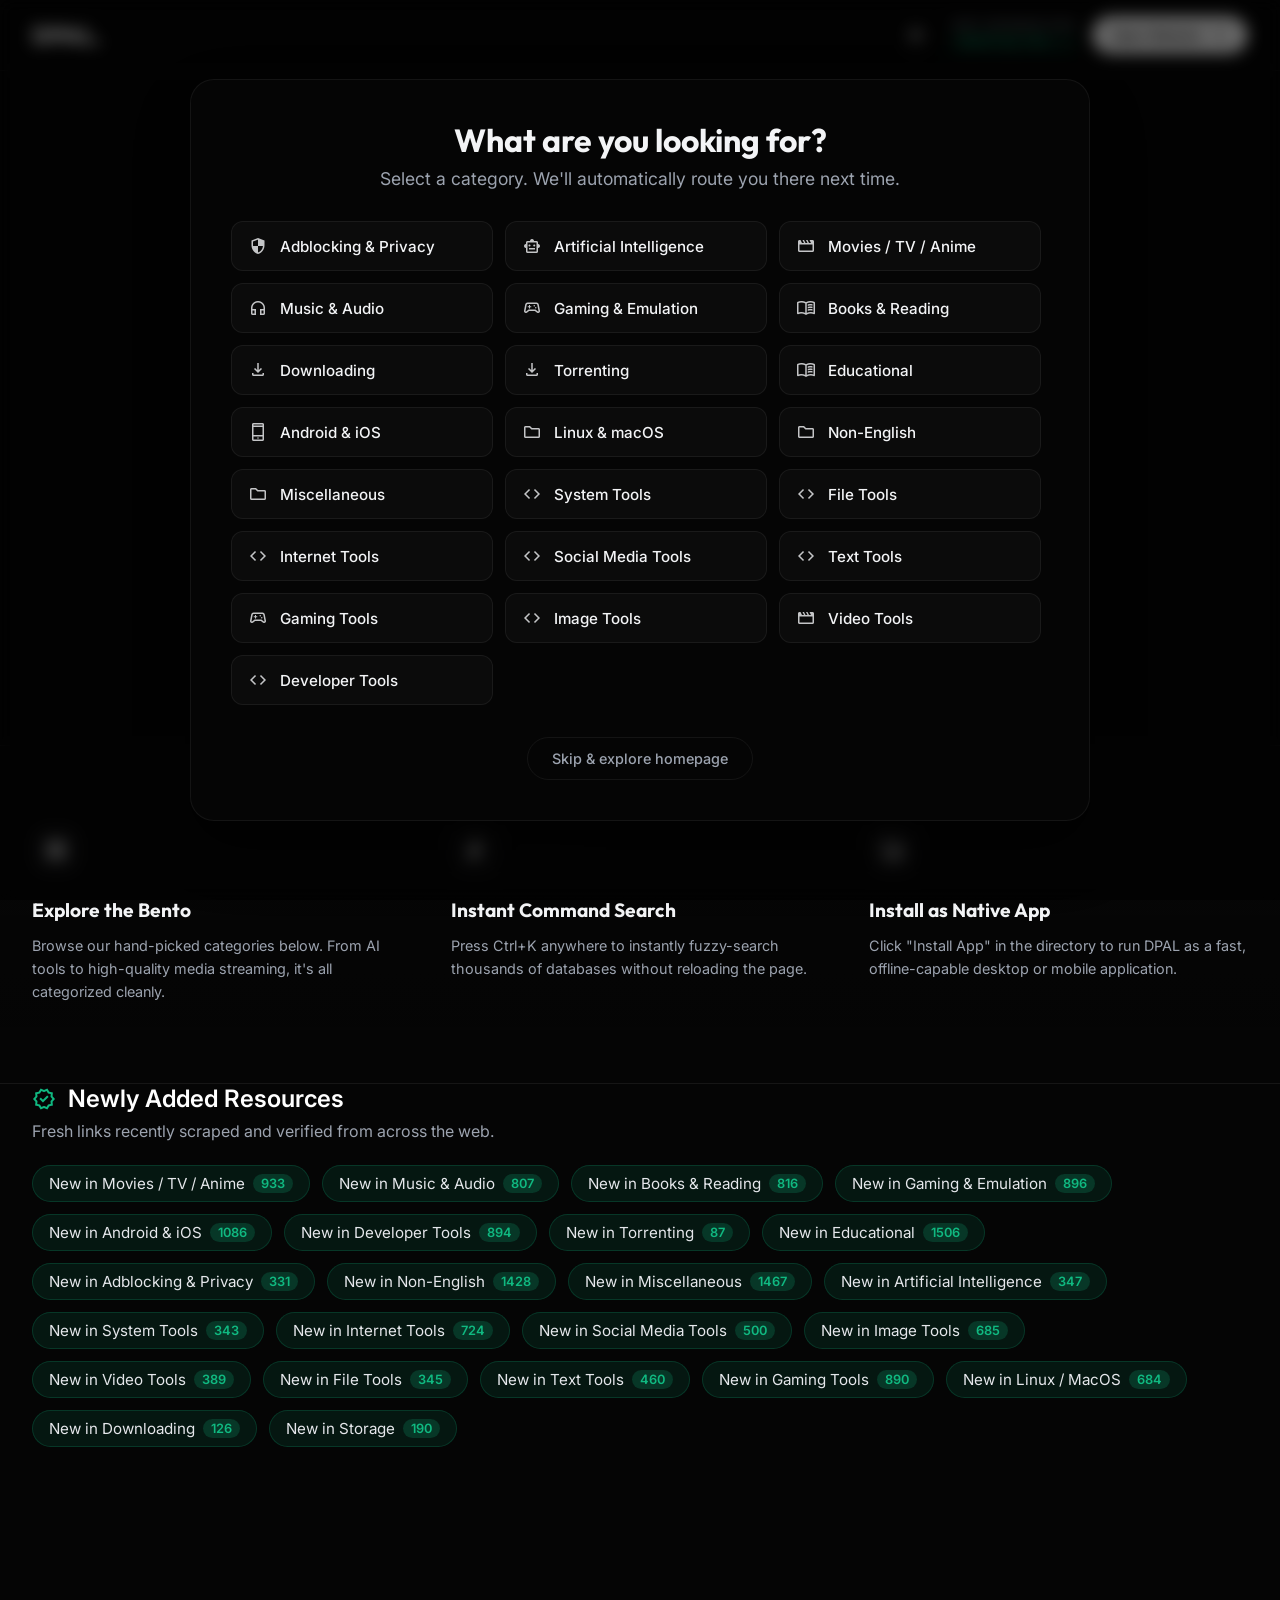
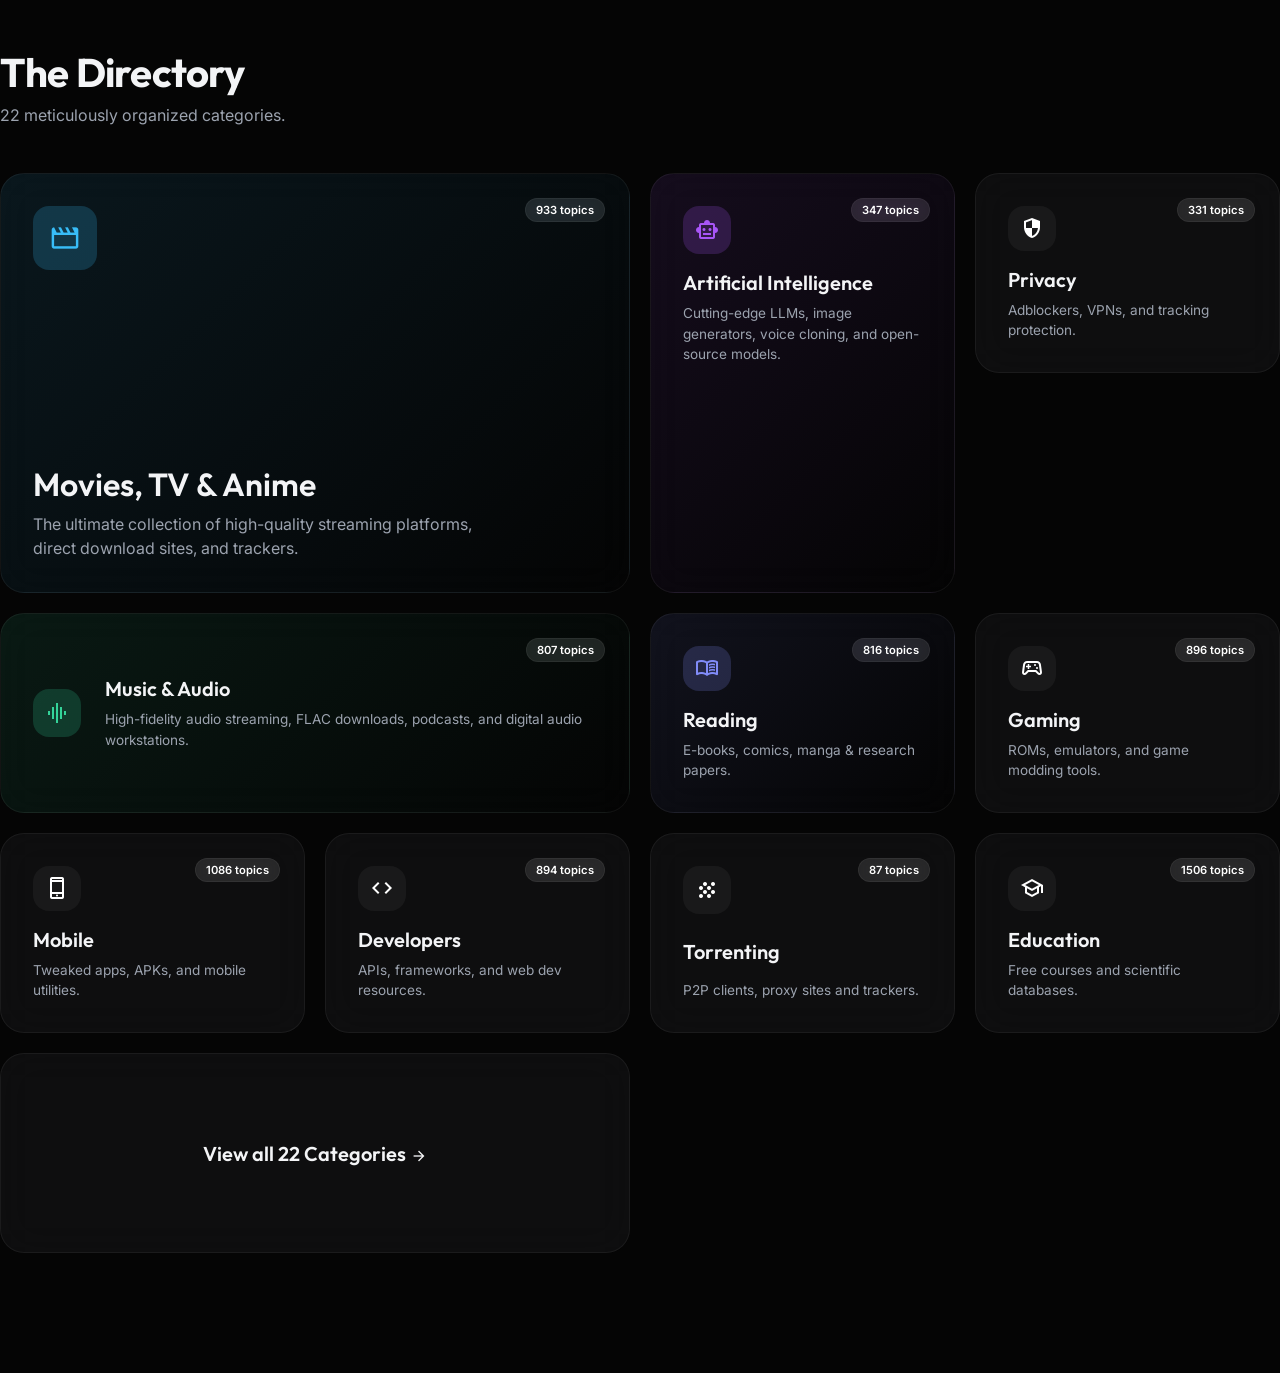
==== public/dpal/home.html @ 870df24b "Rename Open Directory to Open Website" ====
<!DOCTYPE html>
<html lang="en" class="dark">
<head>



    <script>
        (function() {
            const savedTheme = localStorage.getItem('dpal-theme');
            if (savedTheme === 'light') {
                document.documentElement.classList.remove('dark');
            } else if (savedTheme === 'dark') {
                document.documentElement.classList.add('dark');
            } else {
                // Default to dark
                document.documentElement.classList.add('dark');
            }
        })();
    </script>
    
    <meta charset="utf-8"/>
    <meta content="width=device-width, initial-scale=1.0" name="viewport"/>
    <title>DPAL | The Ultimate Free Resource Directory</title>
    <meta name="description" content="DPAL - Your gateway to 2,600+ verified free tools, streaming sites, AI platforms, and developer resources. Browse by category.">
    
    <!-- Premium Typography -->
    <link rel="preconnect" href="https://fonts.googleapis.com"/>
    <link rel="preconnect" href="https://fonts.gstatic.com" crossorigin/>
    <link href="https://fonts.googleapis.com/css2?family=Inter:wght@400;500;600&family=Outfit:wght@400;500;600;700;800&display=swap" rel="stylesheet"/>
    <link href="https://fonts.googleapis.com/css2?family=Material+Symbols+Outlined:wght,FILL@100..700,0..1&display=swap" rel="stylesheet"/>
    <link href="https://fonts.googleapis.com/css2?family=Material+Symbols+Outlined:wght,FILL@100..700,0..1&display=swap" rel="stylesheet"/>
    
    <!-- Hardware detection for low-end devices -->
    <script>
        if ((navigator.deviceMemory && navigator.deviceMemory < 4) || (navigator.hardwareConcurrency && navigator.hardwareConcurrency < 4)) {
            document.documentElement.classList.add('low-end');
        }
    </script>
    
    <style>

        /* Light Mode Overrides */
        html:not(.dark) {
            --bg: #ffffff;
            --text: #111111;
            --text-muted: #666666;
            --surface: #f9f9f9;
            --surface-hover: #f1f1f1;
            --border: rgba(0,0,0,0.1);
        }
        html:not(.dark) body { background-color: var(--bg); color: var(--text); }
        html:not(.dark) body::before {
            background-image: linear-gradient(to right, rgba(0,0,0,0.04) 1px, transparent 1px), linear-gradient(to bottom, rgba(0,0,0,0.04) 1px, transparent 1px);
        }
        html:not(.dark) .nav { background: rgba(255, 255, 255, 0.8); border-bottom: 1px solid var(--border); }
        html:not(.dark) .nav-logo { color: #111; }
        html:not(.dark) .nav-btn { background: #111; color: #fff; }
        html:not(.dark) .hero h1 { background: linear-gradient(180deg, #111 0%, #555 100%); -webkit-background-clip: text; -webkit-text-fill-color: transparent; }
        html:not(.dark) .hero p { color: var(--text-muted); }
        html:not(.dark) .hero-badge { background: rgba(0,0,0,0.05); }
        html:not(.dark) .hero-badge span:last-child { color: #333; }
        html:not(.dark) .search-bar { background: #fff; border: 1px solid var(--border); box-shadow: 0 10px 30px rgba(0,0,0,0.05); }
        html:not(.dark) .search-bar:hover { background: #fafafa; border-color: rgba(0,0,0,0.2); }
        html:not(.dark) .search-left .material-symbols-outlined { color: #111; }
        html:not(.dark) .search-left input { color: #111; }
        html:not(.dark) .search-kbd { background: #f0f0f0; color: #111; border: 1px solid #ddd; }
        html:not(.dark) .bento-card { background: #fff; border: 1px solid var(--border); }
        html:not(.dark) .bento-card:hover { border-color: rgba(0,0,0,0.2); background: #fafafa; }
        html:not(.dark) .bento-card h3 { color: #111; }
        html:not(.dark) .bento-card p { color: var(--text-muted); }
        html:not(.dark) .topic-pill { background: rgba(0,0,0,0.05); color: #333; }
        html:not(.dark) .new-chip { background: #fff; border: 1px solid var(--border); color: #111; }
        html:not(.dark) .new-chip:hover { border-color: #10b981; background: rgba(16,185,129,0.05); }
        html:not(.dark) .new-chip .count { background: rgba(0,0,0,0.05); color: #333; }
        html:not(.dark) .flow-icon { color: #111; }
        html:not(.dark) .flow-step h3 { color: #111; }
        html:not(.dark) .newly-added-header h2 { color: #111; }
        html:not(.dark) .newly-added-header p { color: var(--text-muted); }
        html:not(.dark) .cat-generic .icon-wrap { background: rgba(0,0,0,0.05); color: #111; }


        :root {
            --bg: #050505;
            --surface: rgba(20, 20, 22, 0.6);
            --surface-hover: rgba(30, 30, 34, 0.8);
            --border: rgba(255, 255, 255, 0.06);
            --border-hover: rgba(255, 255, 255, 0.15);
            --text: #f3f4f6;
            --text-muted: #9ca3af;
            --accent: #38bdf8;
            --font-sans: 'Inter', system-ui, sans-serif;
            --font-display: 'Outfit', system-ui, sans-serif;
        }

        * { margin: 0; padding: 0; box-sizing: border-box; }
        
        body {
            background-color: var(--bg);
            color: var(--text);
            font-family: var(--font-sans);
            min-height: 100vh;
            overflow-x: hidden;
            -webkit-font-smoothing: antialiased;
        }

        }

        /* Low-end Device Optimizations */
        html.low-end *, html.low-end *::before, html.low-end *::after {
            transition: none !important;
            animation: none !important;
        }
        html.low-end .nav {
            backdrop-filter: none !important;
            -webkit-backdrop-filter: none !important;
            background: #050505 !important;
        }
        html.low-end .search-bar {
            backdrop-filter: none !important;
            -webkit-backdrop-filter: none !important;
            background: #111 !important;
        }
        html.low-end .hero-badge {
            backdrop-filter: none !important;
            background: rgba(255,255,255,0.08) !important;
        }
        html.low-end .bento-card::before {
            display: none !important; /* disable hover glow */
        }
        @media (prefers-reduced-motion: reduce) {
            * { transition: none !important; animation: none !important; }
        }

        /* Subtle Grid Background */
        body::before {
            content: '';
            position: fixed;
            inset: 0;
            z-index: -1;
            background-image: 
                linear-gradient(to right, rgba(255,255,255,0.03) 1px, transparent 1px),
                linear-gradient(to bottom, rgba(255,255,255,0.03) 1px, transparent 1px);
            background-size: 40px 40px;
            mask-image: radial-gradient(circle at 50% 0%, black, transparent 70%);
            -webkit-mask-image: radial-gradient(circle at 50% 0%, black, transparent 70%);
        }

        /* Nav */
        .nav {
            position: fixed;
            top: 0; width: 100%;
            z-index: 50;
            background: rgba(5, 5, 5, 0.5);
            backdrop-filter: blur(20px);
            -webkit-backdrop-filter: blur(20px);
            border-bottom: 1px solid var(--border);
        }
        .nav-inner {
            max-width: 1400px;
            margin: 0 auto;
            height: 70px;
            padding: 0 32px;
            display: flex;
            align-items: center;
            justify-content: space-between;
        }
        .nav-logo {
            font-family: var(--font-display);
            font-size: 1.5rem;
            font-weight: 800;
            letter-spacing: -0.02em;
            color: #fff;
            text-decoration: none;
        }
        .nav-btn {
            display: flex;
            align-items: center;
            gap: 8px;
            background: #fff;
            color: #000;
            font-family: var(--font-sans);
            font-weight: 600;
            font-size: 0.85rem;
            padding: 10px 20px;
            border-radius: 99px;
            text-decoration: none;
            transition: transform 0.2s, box-shadow 0.2s;
        }
        .nav-btn:hover {
            transform: translateY(-2px);
            box-shadow: 0 10px 25px rgba(255,255,255,0.15);
        }

        .container {
            max-width: 1400px;
            margin: 0 auto;
            padding: 0 32px;
        }

        /* Hero */
        .hero {
            padding: 180px 0 100px;
            display: flex;
            flex-direction: column;
            align-items: center;
            text-align: center;
            position: relative;
        }
        .hero-badge {
            background: rgba(255,255,255,0.03);
            border: 1px solid var(--border);
            padding: 6px 16px;
            border-radius: 99px;
            font-size: 0.75rem;
            font-weight: 500;
            color: var(--text-muted);
            margin-bottom: 32px;
            display: inline-flex;
            align-items: center;
            gap: 8px;
            backdrop-filter: blur(10px);
        }
        .hero-badge .dot {
            width: 6px; height: 6px; border-radius: 50%;
            background: #22c55e;
            box-shadow: 0 0 10px #22c55e;
            animation: pulse 2s infinite;
        }
        @keyframes pulse { 0%, 100% { opacity: 1; } 50% { opacity: 0.5; } }
        
        .hero h1 {
            font-family: var(--font-display);
            font-size: clamp(3rem, 7vw, 5.5rem);
            font-weight: 700;
            line-height: 1.05;
            letter-spacing: -0.03em;
            margin-bottom: 24px;
            background: linear-gradient(180deg, #fff 0%, #a1a1aa 100%);
            -webkit-background-clip: text;
            -webkit-text-fill-color: transparent;
        }
        .hero p {
            font-size: 1.1rem;
            color: var(--text-muted);
            max-width: 600px;
            line-height: 1.6;
            margin-bottom: 48px;
        }

        /* Glass Search Bar */
        .search-container {
            width: 100%;
            max-width: 640px;
            position: relative;
            text-decoration: none;
        }
        .search-bar {
            width: 100%;
            background: var(--surface);
            border: 1px solid var(--border);
            backdrop-filter: blur(24px);
            -webkit-backdrop-filter: blur(24px);
            padding: 16px 24px;
            border-radius: 24px;
            display: flex;
            align-items: center;
            justify-content: space-between;
            cursor: pointer;
            text-decoration: none;
            transition: all 0.3s cubic-bezier(0.16, 1, 0.3, 1);
            box-shadow: 0 20px 40px rgba(0,0,0,0.4), inset 0 1px 0 rgba(255,255,255,0.05);
        }
        .search-bar:hover {
            border-color: rgba(255,255,255,0.15);
            background: rgba(30, 30, 34, 0.7);
            transform: translateY(-2px);
        }
        .search-left {
            display: flex;
            align-items: center;
            gap: 16px;
            color: var(--text-muted);
        }
        .search-left .material-symbols-outlined { color: #fff; font-size: 24px; }
        .search-kbd {
            font-family: var(--font-sans);
            font-size: 0.75rem;
            font-weight: 500;
            color: var(--text-muted);
            background: rgba(255,255,255,0.05);
            padding: 6px 12px;
            border-radius: 8px;
            border: 1px solid var(--border);
        }

        /* How it works */
        .flow-section {
            padding: 80px 0;
            border-top: 1px solid var(--border);
            border-bottom: 1px solid var(--border);
            background: linear-gradient(to bottom, rgba(255,255,255,0.01), transparent);
        }
        .flow-grid {
            display: grid;
            grid-template-columns: repeat(3, 1fr);
            gap: 40px;
        }
        .flow-step {
            position: relative;
        }
        .flow-step::after {
            content: '';
            position: absolute;
            top: 24px; left: 60px; right: -20px;
            height: 1px;
            background: linear-gradient(90deg, var(--border) 0%, transparent 100%);
        }
        .flow-step:last-child::after { display: none; }
        
        .flow-icon {
            width: 48px; height: 48px;
            border-radius: 16px;
            background: var(--surface);
            border: 1px solid var(--border);
            display: flex;
            align-items: center;
            justify-content: center;
            margin-bottom: 24px;
            color: #fff;
        }
        .flow-step h3 {
            font-family: var(--font-display);
            font-size: 1.2rem;
            margin-bottom: 12px;
        }
        .flow-step p {
            font-size: 0.9rem;
            color: var(--text-muted);
            line-height: 1.6;
        }

        /* Newly Added Section */
        .newly-added-section {
            margin-bottom: 80px;
        }
        .newly-added-header {
            margin-bottom: 24px;
        }
        .newly-added-header h2 {
            font-size: 1.5rem;
            font-weight: 600;
            margin-bottom: 8px;
            color: #fff;
            display: flex;
            align-items: center;
            gap: 12px;
        }
        .newly-added-header h2 .material-symbols-outlined {
            color: #10b981; /* green */
        }
        .newly-added-header p {
            color: var(--text-muted);
            font-size: 1rem;
        }
        .new-chips-container {
            display: flex;
            flex-wrap: wrap;
            gap: 12px;
        }
        .new-chip {
            display: inline-flex;
            align-items: center;
            gap: 8px;
            background: rgba(16, 185, 129, 0.1);
            border: 1px solid rgba(16, 185, 129, 0.2);
            padding: 8px 16px;
            border-radius: 100px;
            color: #e5e7eb;
            text-decoration: none;
            font-size: 0.95rem;
            transition: all 0.3s ease;
        }
        .new-chip:hover {
            background: rgba(16, 185, 129, 0.2);
            border-color: rgba(16, 185, 129, 0.4);
            transform: translateY(-2px);
        }
        .new-chip span.count {
            background: rgba(16, 185, 129, 0.2);
            padding: 2px 8px;
            border-radius: 12px;
            font-size: 0.8rem;
            font-weight: 600;
            color: #10b981;
        }

        /* Bento Grid Header */
        .bento-section {
            padding: 120px 0;
        }
        .bento-header {
            margin-bottom: 48px;
        }
        .bento-header h2 {
            font-family: var(--font-display);
            font-size: 2.5rem;
            letter-spacing: -0.02em;
            margin-bottom: 8px;
        }
        .bento-header p {
            color: var(--text-muted);
        }

        .bento-grid {
            display: grid;
            grid-template-columns: repeat(4, 1fr);
            grid-auto-rows: 200px;
            gap: 20px;
        }

        .bento-card {
            background: var(--surface);
            border: 1px solid var(--border);
            border-radius: 24px;
            padding: 32px;
            text-decoration: none;
            color: inherit;
            display: flex;
            flex-direction: column;
            justify-content: space-between;
            position: relative;
            overflow: hidden;
            transition: all 0.4s cubic-bezier(0.16, 1, 0.3, 1);
            backdrop-filter: blur(20px);
            -webkit-backdrop-filter: blur(20px);
        }
        
        .bento-card::before {
            content: '';
            position: absolute;
            inset: 0;
            background: radial-gradient(800px circle at var(--mouse-x, 50%) var(--mouse-y, 50%), rgba(255,255,255,0.06), transparent 40%);
            opacity: 0;
            transition: opacity 0.4s;
        }
        .bento-card:hover::before { opacity: 1; }
        
        .bento-card:hover {
            border-color: var(--border-hover);
            transform: translateY(-4px);
            box-shadow: 0 20px 40px rgba(0,0,0,0.3);
        }

        .bento-card .icon-wrap {
            width: 48px; height: 48px;
            border-radius: 16px;
            display: flex; align-items: center; justify-content: center;
            margin-bottom: 16px;
            transition: transform 0.4s cubic-bezier(0.16, 1, 0.3, 1);
        }
        .bento-card:hover .icon-wrap { transform: scale(1.1) rotate(-5deg); }
        .bento-card h3 {
            font-family: var(--font-display);
            font-size: 1.25rem;
            font-weight: 600;
            margin-bottom: 8px;
            z-index: 1;
        }
        .bento-card p {
            font-size: 0.85rem;
            color: var(--text-muted);
            line-height: 1.5;
            z-index: 1;
        }
        .topic-pill {
            position: absolute;
            top: 24px; right: 24px;
            font-size: 0.7rem;
            font-weight: 600;
            background: rgba(255,255,255,0.1);
            color: #fff;
            padding: 4px 10px;
            border-radius: 99px;
            backdrop-filter: blur(10px);
            border: 1px solid rgba(255,255,255,0.05);
        }

        /* Specific Sizes */
        .bento-large { grid-column: span 2; grid-row: span 2; }
        .bento-large h3 { font-size: 2rem; margin-top: auto; }
        .bento-large p { font-size: 1rem; max-width: 80%; }
        .bento-large .icon-wrap { width: 64px; height: 64px; font-size: 32px; }
        
        .bento-wide { grid-column: span 2; grid-row: span 1; flex-direction: row; align-items: center; padding: 0 32px; }
        .bento-wide .icon-wrap { margin-bottom: 0; margin-right: 24px; }
        .bento-wide .content { flex: 1; }
        
        /* Category specific accents */
        .cat-movies { background: linear-gradient(135deg, rgba(56, 189, 248, 0.1), transparent); }
        .cat-movies .icon-wrap { background: rgba(56, 189, 248, 0.2); color: #38bdf8; }
        
        .cat-ai { background: linear-gradient(135deg, rgba(168, 85, 247, 0.1), transparent); }
        .cat-ai .icon-wrap { background: rgba(168, 85, 247, 0.2); color: #a855f7; }
        
        .cat-music { background: linear-gradient(135deg, rgba(52, 211, 153, 0.1), transparent); }
        .cat-music .icon-wrap { background: rgba(52, 211, 153, 0.2); color: #34d399; }

        .cat-books { background: linear-gradient(135deg, rgba(129, 140, 248, 0.1), transparent); }
        .cat-books .icon-wrap { background: rgba(129, 140, 248, 0.2); color: #818cf8; }

        .cat-generic .icon-wrap { background: rgba(255,255,255,0.05); color: #fff; }

        /* Responsive */
        @media (max-width: 1024px) {
            .bento-grid { grid-template-columns: repeat(2, 1fr); }
            .hero h1 { font-size: 3.5rem; }
        }
        @media (max-width: 768px) {
            .flow-grid { grid-template-columns: 1fr; gap: 32px; }
            .flow-step::after { display: none; }
            .bento-grid { grid-template-columns: 1fr; grid-auto-rows: auto; }
            .bento-large, .bento-wide { grid-column: span 1; grid-row: span 1; flex-direction: column; align-items: flex-start; padding: 24px; }
            .bento-wide .icon-wrap { margin-bottom: 16px; margin-right: 0; }
            .bento-card { min-height: 200px; }
        }
    </style>
</head>
<body>

    <!-- Nav -->
    <nav class="nav">
        <div class="nav-inner">
            <a href="./home.html" class="nav-logo">DPAL.</a>
            <div style="flex: 1;"></div>
            <button class="themeToggleBtn material-symbols-outlined hover:bg-surface-container transition-colors duration-200" 
                    style="margin-right: 16px; background: transparent; border: 1px solid var(--outline); color: var(--on-bg); cursor: pointer; border-radius: 50%; width: 36px; height: 36px; display: grid; place-items: center; font-size: 20px;">
                light_mode
            </button>
            <div style="display: flex; flex-direction: column; align-items: flex-end; margin-right: 16px;">
                <span style="font-size: 10px; font-weight: 500; color: var(--text-muted); text-transform: uppercase; letter-spacing: 0.05em; margin-bottom: 2px;">Next Database Sync</span>
                <div id="updateTimer" style="font-size: 12px; font-family: monospace; font-weight: 500; color: #10b981; background: rgba(16,185,129,0.1); padding: 2px 8px; border-radius: 4px; border: 1px solid rgba(16,185,129,0.2);">
                    Calculating...
                </div>
            </div>
            <a href="./index.html#All" class="nav-btn">
                Open Website
                <span class="material-symbols-outlined" style="font-size:18px;">arrow_forward</span>
            </a>
        </div>
    </nav>

    <!-- Hero -->
    <section class="hero container">
        <div class="hero-badge">
            <span class="dot"></span>
            <span>15,934+ Verified Resources</span>
        </div>
        <h1>Discover all the<br/>pirated websites</h1>
        <p>A beautifully curated, zero-ad directory for streaming, artificial intelligence, tools, and developer resources. Everything you need, one command away.</p>
        
        <a href="./index.html#All" class="search-container">
            <div class="search-bar">
                <div class="search-left">
                    <span class="material-symbols-outlined">search</span>
                    <span>Search anything...</span>
                </div>
                <span class="search-kbd">Ctrl K</span>
            </div>
        </a>
    </section>

    <!-- Flow -->
    <section class="flow-section">
        <div class="container flow-grid">
            <div class="flow-step">
                <div class="flow-icon"><span class="material-symbols-outlined">grid_view</span></div>
                <h3>Explore the Bento</h3>
                <p>Browse our hand-picked categories below. From AI tools to high-quality media streaming, it's all categorized cleanly.</p>
            </div>
            <div class="flow-step">
                <div class="flow-icon"><span class="material-symbols-outlined">bolt</span></div>
                <h3>Instant Command Search</h3>
                <p>Press Ctrl+K anywhere to instantly fuzzy-search thousands of databases without reloading the page.</p>
            </div>
            <div class="flow-step">
                <div class="flow-icon"><span class="material-symbols-outlined">install_desktop</span></div>
                <h3>Install as Native App</h3>
                <p>Click "Install App" in the directory to run DPAL as a fast, offline-capable desktop or mobile application.</p>
            </div>
        </div>
    </section>

    <!-- Newly Added Section -->
    <section class="newly-added-section container">
        <div class="newly-added-header">
            <h2><span class="material-symbols-outlined">new_releases</span> Newly Added Resources</h2>
            <p>Fresh links recently scraped and verified from across the web.</p>
        </div>
        <div class="new-chips-container" id="newly-added-container">
            <!-- NEW_WEBSITES_START -->
            <a href="./index.html#Newly%20Added%20Websites" class="new-chip">
                New in Movies / TV / Anime
                <span class="count">933</span>
            </a>
            <a href="./index.html#Newly%20Added%20Websites" class="new-chip">
                New in Music & Audio
                <span class="count">807</span>
            </a>
            <a href="./index.html#Newly%20Added%20Websites" class="new-chip">
                New in Books & Reading
                <span class="count">816</span>
            </a>
            <a href="./index.html#Newly%20Added%20Websites" class="new-chip">
                New in Gaming & Emulation
                <span class="count">896</span>
            </a>
            <a href="./index.html#Newly%20Added%20Websites" class="new-chip">
                New in Android & iOS
                <span class="count">1086</span>
            </a>
            <a href="./index.html#Newly%20Added%20Websites" class="new-chip">
                New in Developer Tools
                <span class="count">894</span>
            </a>
            <a href="./index.html#Newly%20Added%20Websites" class="new-chip">
                New in Torrenting
                <span class="count">87</span>
            </a>
            <a href="./index.html#Newly%20Added%20Websites" class="new-chip">
                New in Educational
                <span class="count">1506</span>
            </a>
            <a href="./index.html#Newly%20Added%20Websites" class="new-chip">
                New in Adblocking & Privacy
                <span class="count">331</span>
            </a>
            <a href="./index.html#Newly%20Added%20Websites" class="new-chip">
                New in Non-English
                <span class="count">1428</span>
            </a>
            <a href="./index.html#Newly%20Added%20Websites" class="new-chip">
                New in Miscellaneous
                <span class="count">1467</span>
            </a>
            <a href="./index.html#Newly%20Added%20Websites" class="new-chip">
                New in Artificial Intelligence
                <span class="count">347</span>
            </a>
            <a href="./index.html#Newly%20Added%20Websites" class="new-chip">
                New in System Tools
                <span class="count">343</span>
            </a>
            <a href="./index.html#Newly%20Added%20Websites" class="new-chip">
                New in Internet Tools
                <span class="count">724</span>
            </a>
            <a href="./index.html#Newly%20Added%20Websites" class="new-chip">
                New in Social Media Tools
                <span class="count">500</span>
            </a>
            <a href="./index.html#Newly%20Added%20Websites" class="new-chip">
                New in Image Tools
                <span class="count">685</span>
            </a>
            <a href="./index.html#Newly%20Added%20Websites" class="new-chip">
                New in Video Tools
                <span class="count">389</span>
            </a>
            <a href="./index.html#Newly%20Added%20Websites" class="new-chip">
                New in File Tools
                <span class="count">345</span>
            </a>
            <a href="./index.html#Newly%20Added%20Websites" class="new-chip">
                New in Text Tools
                <span class="count">460</span>
            </a>
            <a href="./index.html#Newly%20Added%20Websites" class="new-chip">
                New in Gaming Tools
                <span class="count">890</span>
            </a>
            <a href="./index.html#Newly%20Added%20Websites" class="new-chip">
                New in Linux / MacOS
                <span class="count">684</span>
            </a>
            <a href="./index.html#Newly%20Added%20Websites" class="new-chip">
                New in Downloading
                <span class="count">126</span>
            </a>
            <a href="./index.html#Newly%20Added%20Websites" class="new-chip">
                New in Storage
                <span class="count">190</span>
            </a>
            <!-- NEW_WEBSITES_END -->
        </div>
    </section>

    <!-- Bento Grid -->
    <section class="bento-section container">
        <div class="bento-header">
            <h2>The Directory</h2>
            <p>22 meticulously organized categories.</p>
        </div>
        
        <div class="bento-grid">
            
            <!-- Large: Movies -->
            <a href="./index.html#Movies%20%2F%20TV%20%2F%20Anime" class="bento-card bento-large cat-movies">
                <div class="topic-pill">933 topics</div>
                <div class="icon-wrap"><span class="material-symbols-outlined" style="font-size: 32px;">movie</span></div>
                <div>
                    <h3>Movies, TV & Anime</h3>
                    <p>The ultimate collection of high-quality streaming platforms, direct download sites, and trackers.</p>
                </div>
            </a>

            <!-- Tall: AI -->
            <a href="./index.html#Artificial%20Intelligence" class="bento-card bento-wide cat-ai" style="grid-column: span 1; grid-row: span 2; flex-direction: column; align-items: flex-start; padding:32px;">
                <div class="topic-pill">347 topics</div>
                <div class="icon-wrap" style="margin-bottom:16px;"><span class="material-symbols-outlined">smart_toy</span></div>
                <div class="content">
                    <h3>Artificial Intelligence</h3>
                    <p>Cutting-edge LLMs, image generators, voice cloning, and open-source models.</p>
                </div>
            </a>

            <!-- Regular -->
            <a href="./index.html#Adblocking%20%26%20Privacy" class="bento-card cat-generic">
                <div class="topic-pill">331 topics</div>
                <div class="icon-wrap"><span class="material-symbols-outlined">security</span></div>
                <h3>Privacy</h3>
                <p>Adblockers, VPNs, and tracking protection.</p>
            </a>

            <!-- Wide: Music -->
            <a href="./index.html#Music%20%26%20Audio" class="bento-card bento-wide cat-music">
                <div class="topic-pill">807 topics</div>
                <div class="icon-wrap"><span class="material-symbols-outlined">graphic_eq</span></div>
                <div class="content">
                    <h3>Music & Audio</h3>
                    <p>High-fidelity audio streaming, FLAC downloads, podcasts, and digital audio workstations.</p>
                </div>
            </a>

            <!-- Regulars -->
            <a href="./index.html#Books%20%26%20Reading" class="bento-card cat-books">
                <div class="topic-pill">816 topics</div>
                <div class="icon-wrap"><span class="material-symbols-outlined">menu_book</span></div>
                <h3>Reading</h3>
                <p>E-books, comics, manga & research papers.</p>
            </a>

            <a href="./index.html#Gaming%20%26%20Emulation" class="bento-card cat-generic">
                <div class="topic-pill">896 topics</div>
                <div class="icon-wrap"><span class="material-symbols-outlined">sports_esports</span></div>
                <h3>Gaming</h3>
                <p>ROMs, emulators, and game modding tools.</p>
            </a>

            <a href="./index.html#Android%20%26%20iOS" class="bento-card cat-generic">
                <div class="topic-pill">1086 topics</div>
                <div class="icon-wrap"><span class="material-symbols-outlined">phone_iphone</span></div>
                <h3>Mobile</h3>
                <p>Tweaked apps, APKs, and mobile utilities.</p>
            </a>

            <a href="./index.html#Developer%20Tools" class="bento-card cat-generic">
                <div class="topic-pill">894 topics</div>
                <div class="icon-wrap"><span class="material-symbols-outlined">code</span></div>
                <h3>Developers</h3>
                <p>APIs, frameworks, and web dev resources.</p>
            </a>

            <a href="./index.html#Torrenting" class="bento-card cat-generic">
                <div class="topic-pill">87 topics</div>
                <div class="icon-wrap"><span class="material-symbols-outlined">grain</span></div>
                <h3>Torrenting</h3>
                <p>P2P clients, proxy sites and trackers.</p>
            </a>

            <a href="./index.html#Educational" class="bento-card cat-generic">
                <div class="topic-pill">1506 topics</div>
                <div class="icon-wrap"><span class="material-symbols-outlined">school</span></div>
                <h3>Education</h3>
                <p>Free courses and scientific databases.</p>
            </a>

            <!-- Other small ones can link to All -->
            <a href="./index.html#All" class="bento-card bento-wide cat-generic" style="justify-content:center; text-align:center;">
                <h3 style="margin:0;">View all 22 Categories <span class="material-symbols-outlined" style="vertical-align: middle; font-size:18px;">arrow_forward</span></h3>
            </a>

        </div>
    </section>

    <!-- Dynamic Hover Glow Script (Removed for performance) -->
    <script>
        // Search Shortcut
        document.addEventListener('keydown', (e) => {
            if ((e.ctrlKey || e.metaKey) && e.key === 'k') {
                e.preventDefault();
                window.location.href = './index.html#All';
            }
        });
    </script>

    <!-- Timer Logic -->
    <script>
        // <!-- SCRAPER_TIME_START -->
        window.LAST_SCRAPE_TIME = 1785166796232;
        // <!-- SCRAPER_TIME_END -->

        function updateTimer() {
            const el = document.getElementById('updateTimer');
            if (!el || !window.LAST_SCRAPE_TIME) return;

            // Next update is 7 days after LAST_SCRAPE_TIME
            const targetDate = window.LAST_SCRAPE_TIME + (7 * 24 * 60 * 60 * 1000);
            const now = Date.now();
            let diff = targetDate - now;

            if (diff <= 0) {
                el.textContent = "Updating now...";
                return;
            }

            const days = Math.floor(diff / (1000 * 60 * 60 * 24));
            diff -= days * (1000 * 60 * 60 * 24);
            const hours = Math.floor(diff / (1000 * 60 * 60));
            diff -= hours * (1000 * 60 * 60);
            const mins = Math.floor(diff / (1000 * 60));
            diff -= mins * (1000 * 60);
            const secs = Math.floor(diff / 1000);

            el.textContent = `${days}d ${hours.toString().padStart(2, '0')}h ${mins.toString().padStart(2, '0')}m ${secs.toString().padStart(2, '0')}s`;
        }
        setInterval(updateTimer, 1000);
        updateTimer();
    </script>


    <!-- Theme Toggle Logic -->
    <script>
        document.querySelectorAll('.themeToggleBtn').forEach(btn => {
            // Set initial icon
            btn.textContent = document.documentElement.classList.contains('dark') ? 'light_mode' : 'dark_mode';
            
            btn.addEventListener('click', () => {
                const isDark = document.documentElement.classList.toggle('dark');
                localStorage.setItem('dpal-theme', isDark ? 'dark' : 'light');
                
                document.querySelectorAll('.themeToggleBtn').forEach(b => {
                    b.textContent = isDark ? 'light_mode' : 'dark_mode';
                });
            });
        });
    </script>
    

    <!-- Onboarding Modal -->
    <style>
        .category-btn {
            background: rgba(128, 128, 128, 0.05); 
            border: 1px solid var(--border); 
            padding: 14px 16px; 
            border-radius: 12px; 
            color: var(--text); 
            cursor: pointer; 
            font-family: var(--font-sans); 
            font-weight: 500; 
            font-size: 0.95rem; 
            text-align: left; 
            transition: all 0.2s cubic-bezier(0.16, 1, 0.3, 1);
            display: flex;
            align-items: center;
        }
        .category-btn:hover {
            background: rgba(128, 128, 128, 0.15);
            border-color: var(--text-muted);
            transform: scale(1.02);
        }
        #skipOnboardingBtn:hover {
            background: rgba(128,128,128,0.1) !important;
            color: var(--text) !important;
        }
        /* Custom scrollbar for modal grid */
        .onboarding-grid::-webkit-scrollbar { width: 6px; }
        .onboarding-grid::-webkit-scrollbar-track { background: transparent; }
        .onboarding-grid::-webkit-scrollbar-thumb { background: rgba(128,128,128,0.2); border-radius: 10px; }
    </style>
    <div id="onboardingModal" style="display: none; opacity: 0; position: fixed; top: 0; left: 0; width: 100%; height: 100%; z-index: 100; align-items: center; justify-content: center; background: rgba(0,0,0,0.6); backdrop-filter: blur(8px); transition: opacity 0.3s ease;">
        <div class="onboarding-content" style="background: var(--bg); border: 1px solid var(--border); border-radius: 24px; padding: 40px; max-width: 900px; width: 90%; max-height: 90vh; box-shadow: 0 24px 64px rgba(0,0,0,0.4); text-align: center; position: relative; display: flex; flex-direction: column;">
            
            <h2 style="font-family: var(--font-display); font-size: 2rem; margin-bottom: 8px; color: var(--text);">What are you looking for?</h2>
            <p style="color: var(--text-muted); margin-bottom: 32px; font-size: 1.1rem;">Select a category. We'll automatically route you there next time.</p>
            
            <div class="onboarding-grid" style="display: grid; grid-template-columns: repeat(auto-fill, minmax(220px, 1fr)); gap: 12px; margin-bottom: 32px; text-align: left; overflow-y: auto; padding-right: 8px; flex: 1; min-height: 200px;">
                <!-- Buttons injected here -->
            </div>

            <div>
                <button id="skipOnboardingBtn" style="background: transparent; border: 1px solid var(--border); color: var(--text-muted); padding: 12px 24px; border-radius: 99px; cursor: pointer; font-family: var(--font-sans); font-weight: 500; font-size: 0.9rem; transition: all 0.2s;">
                    Skip & explore homepage
                </button>
            </div>
        </div>
    </div>

    <script>
        document.addEventListener('DOMContentLoaded', () => {
            const pref = localStorage.getItem('dpal-preferred-category');
            const skipTime = localStorage.getItem('dpal-preferred-skip');
            const modal = document.getElementById('onboardingModal');
            
            if (!pref && !skipTime) {
                modal.style.display = 'flex';
                requestAnimationFrame(() => {
                    modal.style.opacity = '1';
                });
            }
            
            const cats = [
                "Adblocking & Privacy", "Artificial Intelligence", "Movies / TV / Anime",
                "Music & Audio", "Gaming & Emulation", "Books & Reading", "Downloading",
                "Torrenting", "Educational", "Android & iOS", "Linux & macOS", "Non-English",
                "Miscellaneous", "System Tools", "File Tools", "Internet Tools", "Social Media Tools",
                "Text Tools", "Gaming Tools", "Image Tools", "Video Tools", "Developer Tools"
            ];
            
            const grid = modal.querySelector('.onboarding-grid');
            cats.forEach(cat => {
                const btn = document.createElement('button');
                btn.className = 'category-btn';
                
                let icon = 'folder';
                const lower = cat.toLowerCase();
                if (lower.includes('movie') || lower.includes('video')) icon = 'movie';
                else if (lower.includes('music') || lower.includes('audio')) icon = 'headphones';
                else if (lower.includes('gaming')) icon = 'sports_esports';
                else if (lower.includes('book') || lower.includes('read') || lower.includes('education')) icon = 'menu_book';
                else if (lower.includes('android') || lower.includes('ios') || lower.includes('mobile')) icon = 'phone_iphone';
                else if (lower.includes('developer') || lower.includes('tool')) icon = 'code';
                else if (lower.includes('download') || lower.includes('torrent')) icon = 'download';
                else if (lower.includes('ai') || lower.includes('artificial')) icon = 'smart_toy';
                else if (lower.includes('privacy')) icon = 'security';
                else if (lower.includes('social')) icon = 'group';
                
                btn.innerHTML = `<span class="material-symbols-outlined" style="opacity: 0.8; font-size: 20px; margin-right: 12px;">${icon}</span><span style="flex: 1;">${cat}</span>`;
                
                btn.addEventListener('click', () => {
                    localStorage.setItem('dpal-preferred-category', cat);
                    window.location.href = './index.html#' + encodeURIComponent(cat);
                });
                grid.appendChild(btn);
            });
            
            document.getElementById('skipOnboardingBtn').addEventListener('click', () => {
                localStorage.setItem('dpal-preferred-skip', Date.now().toString());
                modal.style.opacity = '0';
                setTimeout(() => modal.style.display = 'none', 300);
            });
        });
    </script>

</body>
</html>
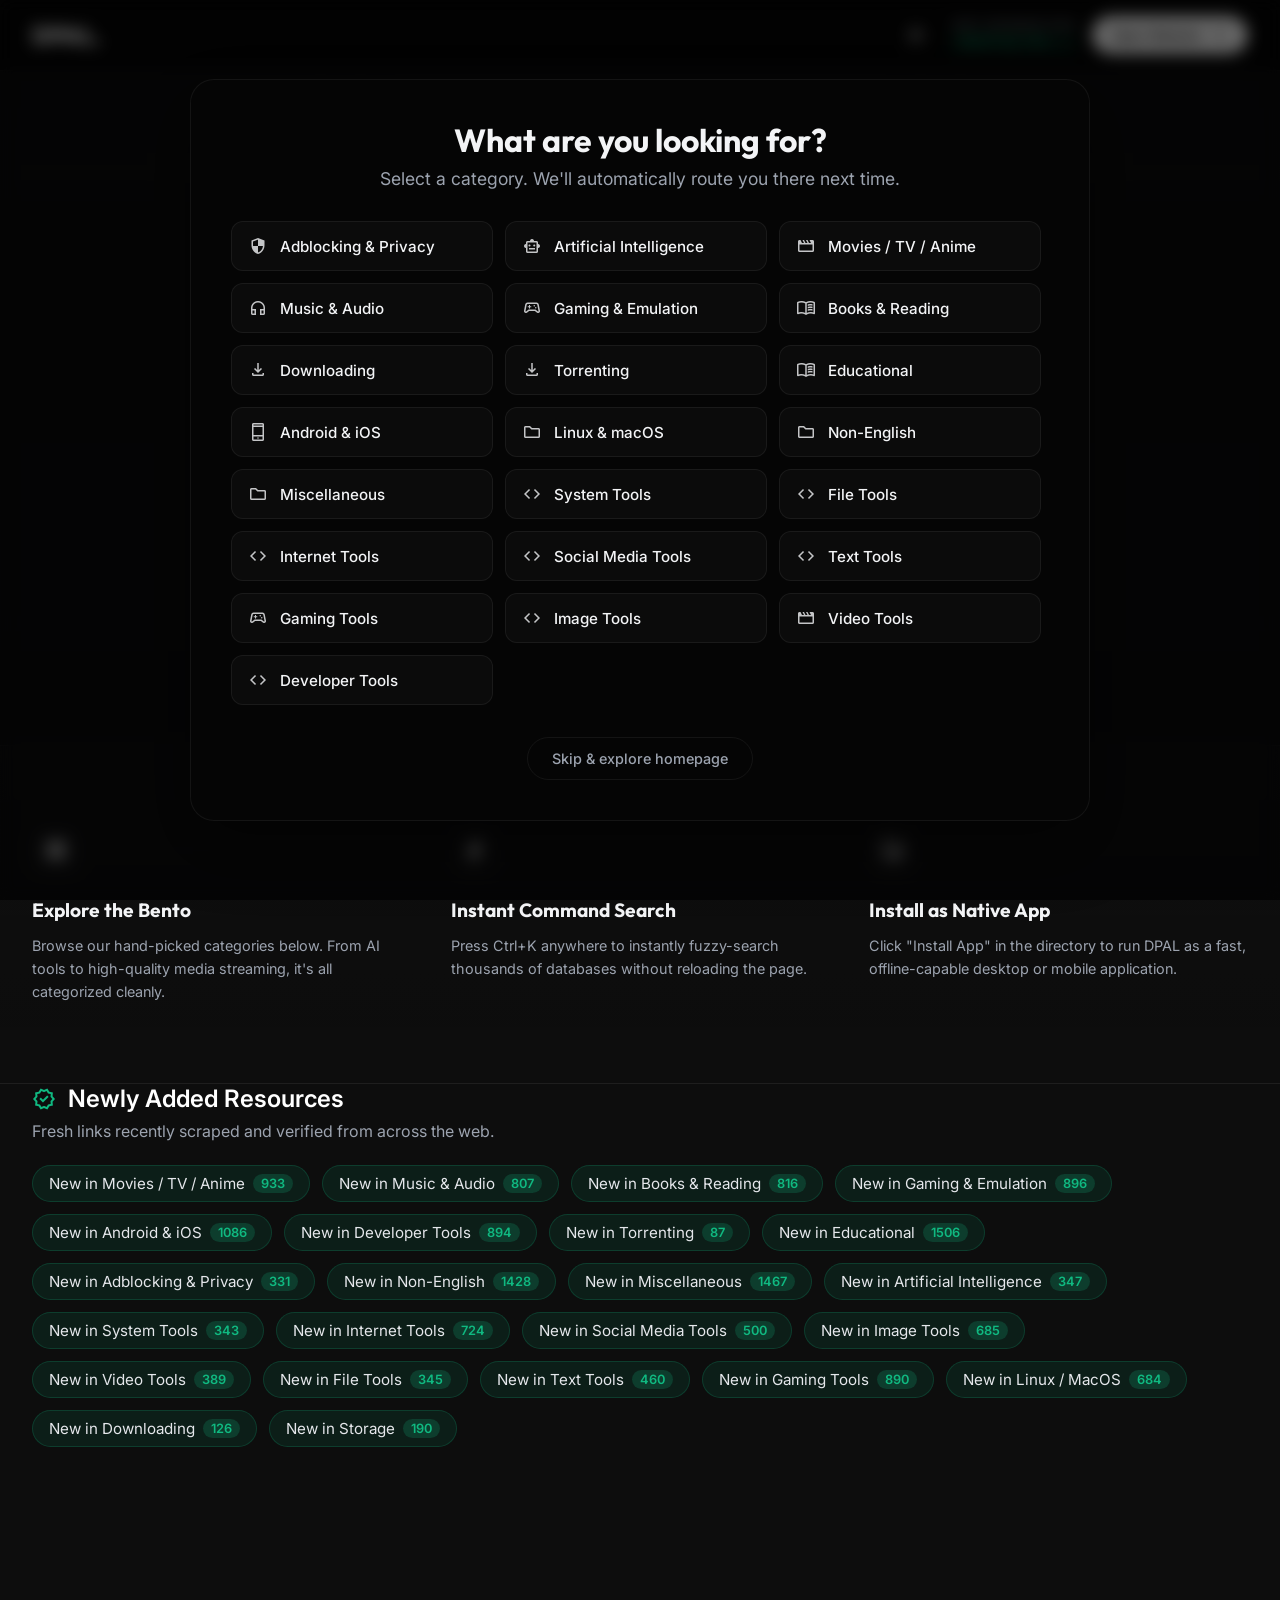
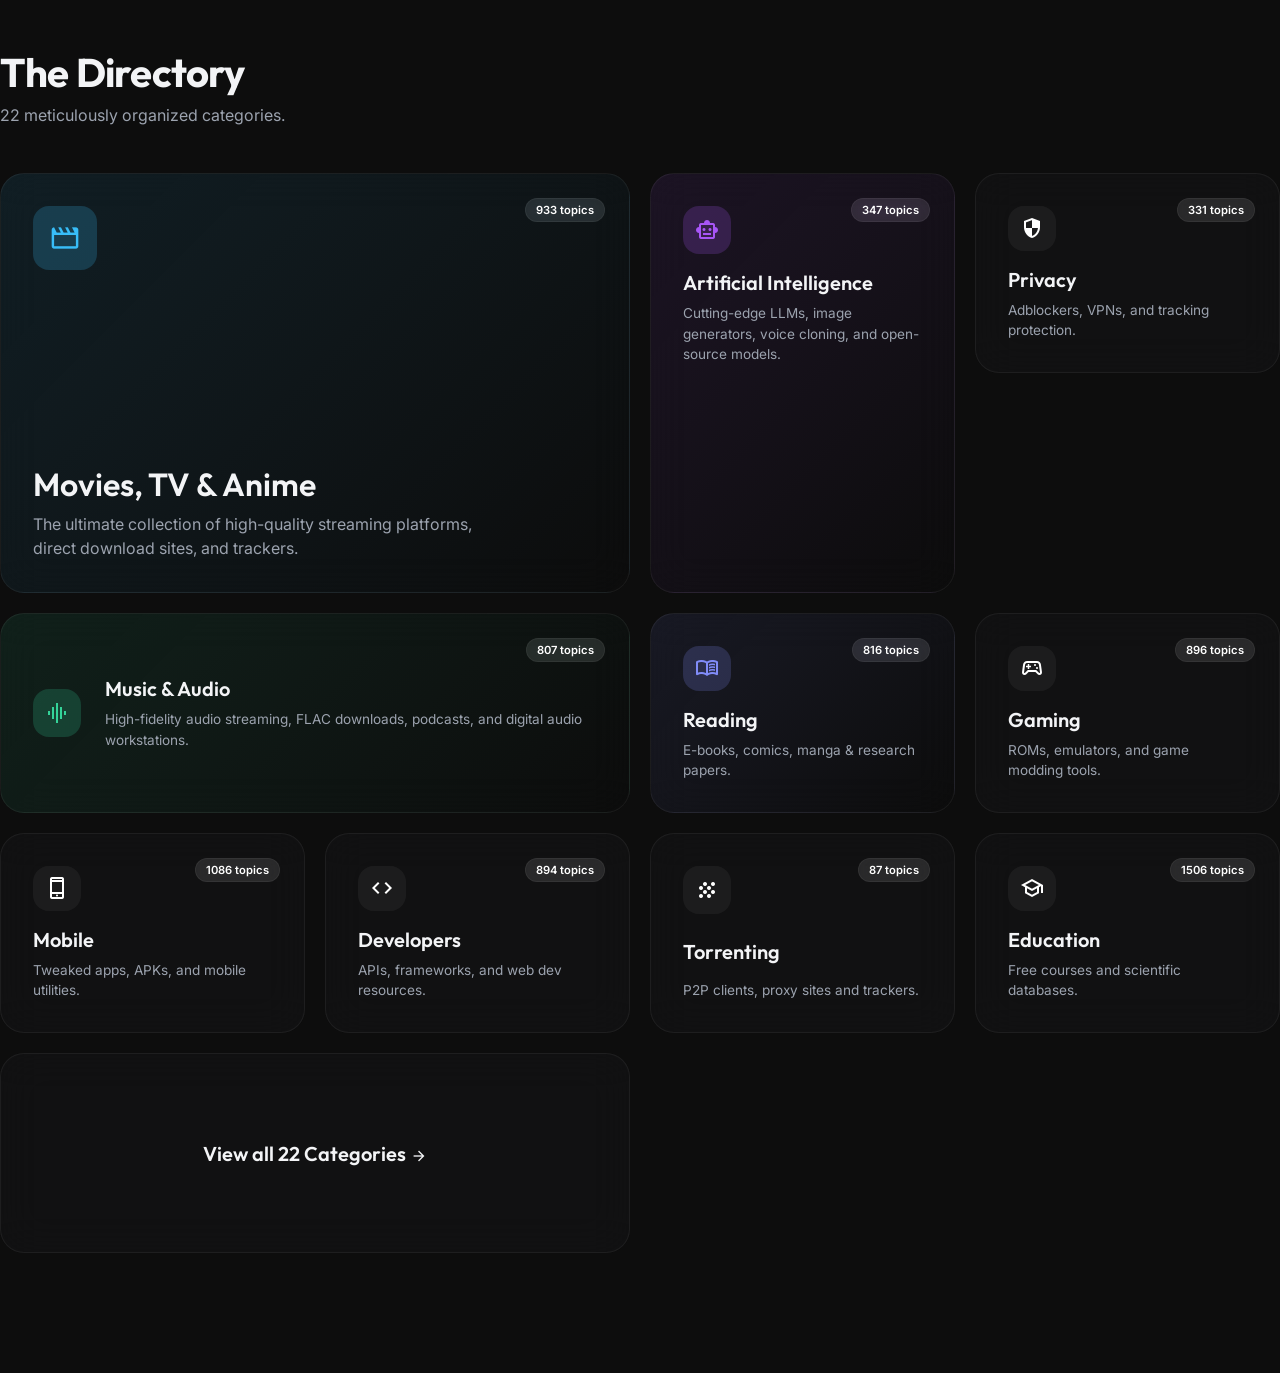
==== commit 99214ed6: "Match homepage background video with directory" ====
--- a/public/dpal/home.html
+++ b/public/dpal/home.html
@@ -94,8 +94,10 @@
 
         * { margin: 0; padding: 0; box-sizing: border-box; }
         
+        html { background-color: #0d0d0d; }
+
         body {
-            background-color: var(--bg);
+            background-color: transparent; /* Changed from var(--bg) to reveal video */
             color: var(--text);
             font-family: var(--font-sans);
             min-height: 100vh;
@@ -526,6 +528,71 @@
     </style>
 </head>
 <body>
+
+    <!-- Background Video and Overlay from Directory -->
+    <video id="bg-video" autoplay muted loop playsinline preload="auto"
+        style="position: fixed; top: 0; right: 0; bottom: 0; left: 0; width: 100%; height: 100%; object-fit: cover; z-index: -2; pointer-events: none; opacity: 0; transition: opacity 900ms ease;">
+        <source src="https://d8j0ntlcm91z4.cloudfront.net/user_38xzZboKViGWJOttwIXH07lWA1P/hf_20260319_055001_8e16d972-3b2b-441c-86ad-2901a54682f9.mp4" type="video/mp4">
+    </video>
+    <div id="bg-gradient-overlay" style="position: fixed; top: 0; right: 0; bottom: 0; left: 0; z-index: -1; pointer-events: none; background:linear-gradient(to bottom, rgba(10,10,12,0.2), rgba(10,10,12,0.35)); transition: opacity 300ms ease;"></div>
+    <script>
+    (function(){
+      const v = document.getElementById('bg-video');
+      if (!v) return;
+      const BASE_OPACITY = 0.85;
+      const FADE_WINDOW = 0.8;
+      let lastTime = 0;
+      v.playbackRate = 1;
+      
+      const fadeIn = () => { if (document.documentElement.classList.contains('dark')) v.style.opacity = String(BASE_OPACITY); };
+      v.addEventListener('playing', fadeIn);
+      if (!v.paused) fadeIn();
+
+      const playVideo = () => {
+        v.play().then(fadeIn).catch(() => {});
+        window.removeEventListener('pointerdown', playVideo);
+        window.removeEventListener('touchstart', playVideo);
+      };
+      window.addEventListener('pointerdown', playVideo, { once: true });
+      window.addEventListener('touchstart', playVideo, { once: true });
+
+      v.addEventListener('timeupdate', function(){
+        if (!document.documentElement.classList.contains('dark')) return;
+        const d = v.duration || 0;
+        if (!d) return;
+        const remaining = d - v.currentTime;
+        if (v.currentTime < lastTime - 0.5) {
+          v.style.opacity = '0';
+          requestAnimationFrame(() => { v.style.opacity = String(BASE_OPACITY); });
+        }
+        lastTime = v.currentTime;
+        if (remaining < FADE_WINDOW) {
+          v.style.opacity = String(BASE_OPACITY * (remaining / FADE_WINDOW));
+        } else if (v.currentTime > FADE_WINDOW) {
+          v.style.opacity = String(BASE_OPACITY);
+        }
+      });
+      
+      // Handle theme toggle for video
+      const observer = new MutationObserver((mutations) => {
+        mutations.forEach((mutation) => {
+          if (mutation.attributeName === 'class') {
+            if (document.documentElement.classList.contains('dark')) {
+                v.style.display = 'block';
+                if (!v.paused) v.style.opacity = String(BASE_OPACITY);
+                document.getElementById('bg-gradient-overlay').style.opacity = '1';
+            } else {
+                v.style.opacity = '0';
+                setTimeout(() => { v.style.display = 'none'; }, 900);
+                document.getElementById('bg-gradient-overlay').style.opacity = '0';
+            }
+          }
+        });
+      });
+      observer.observe(document.documentElement, { attributes: true });
+    })();
+    </script>
+
 
     <!-- Nav -->
     <nav class="nav">
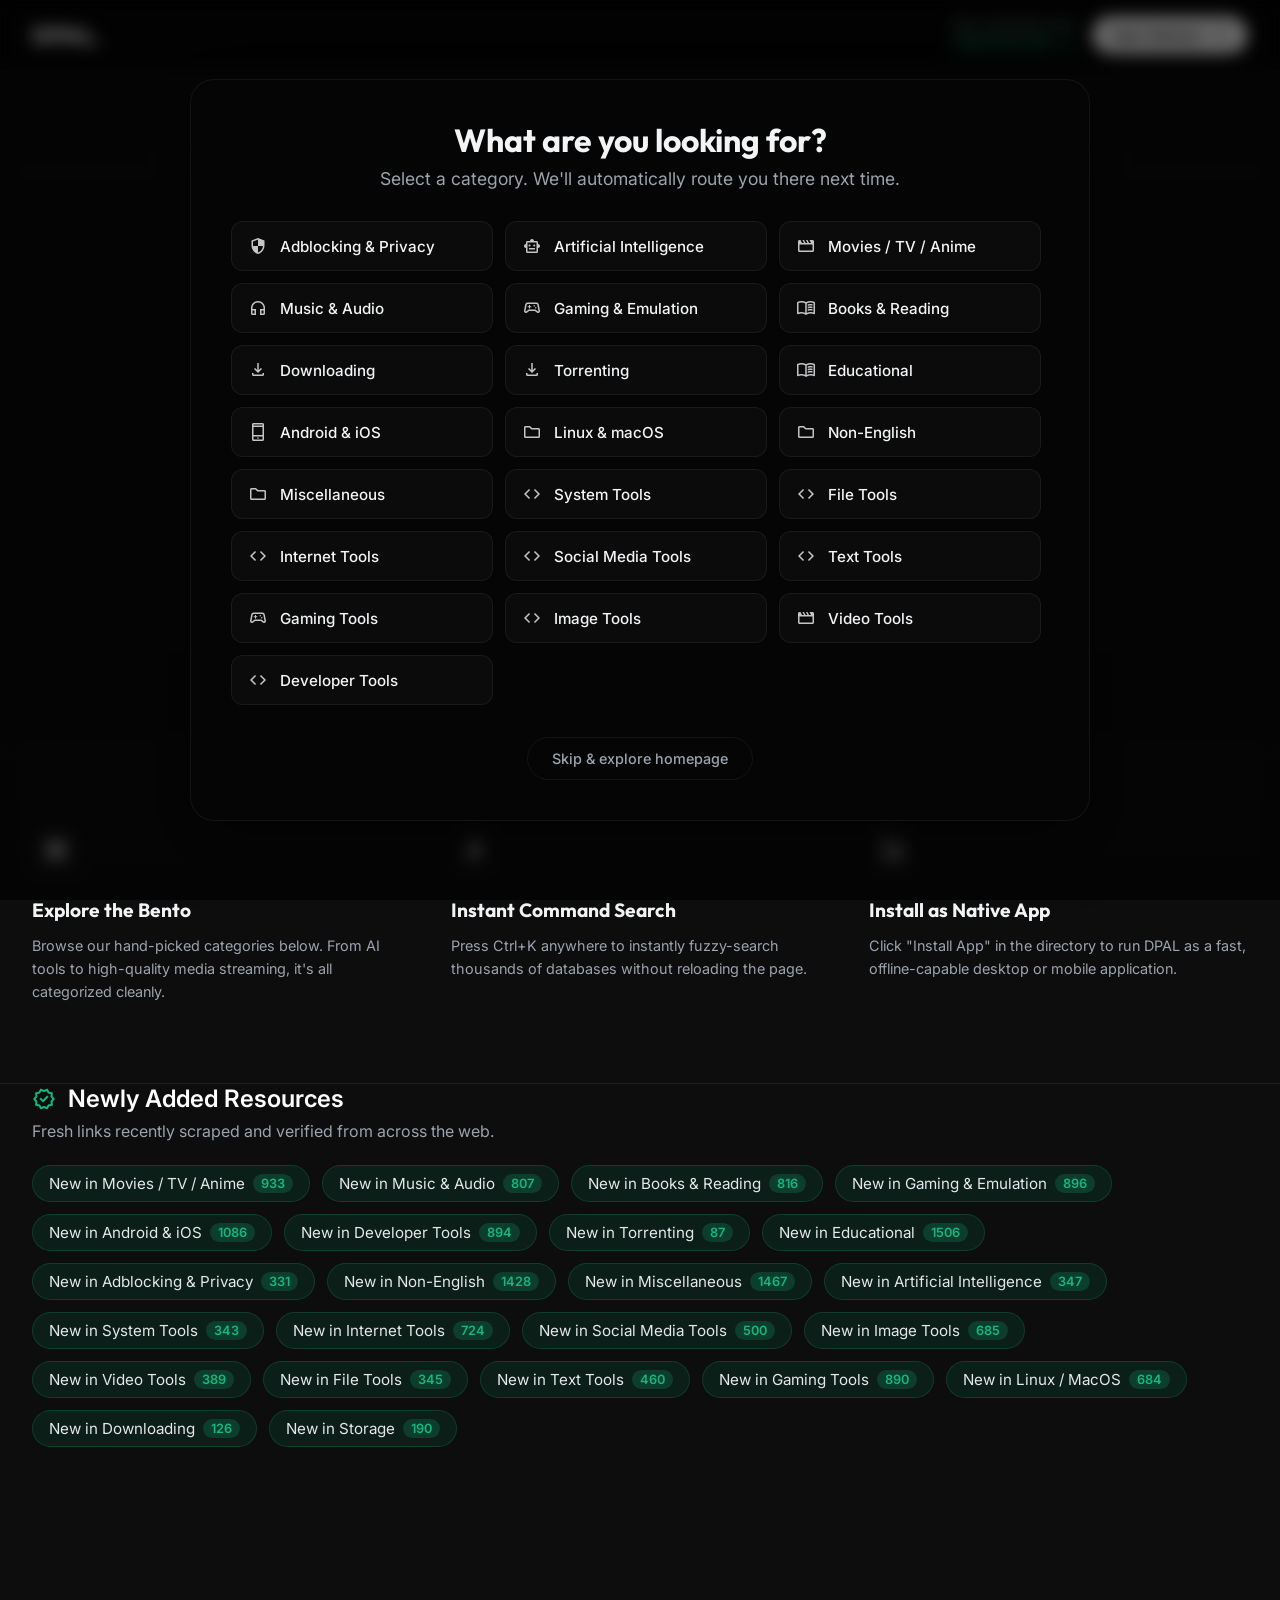
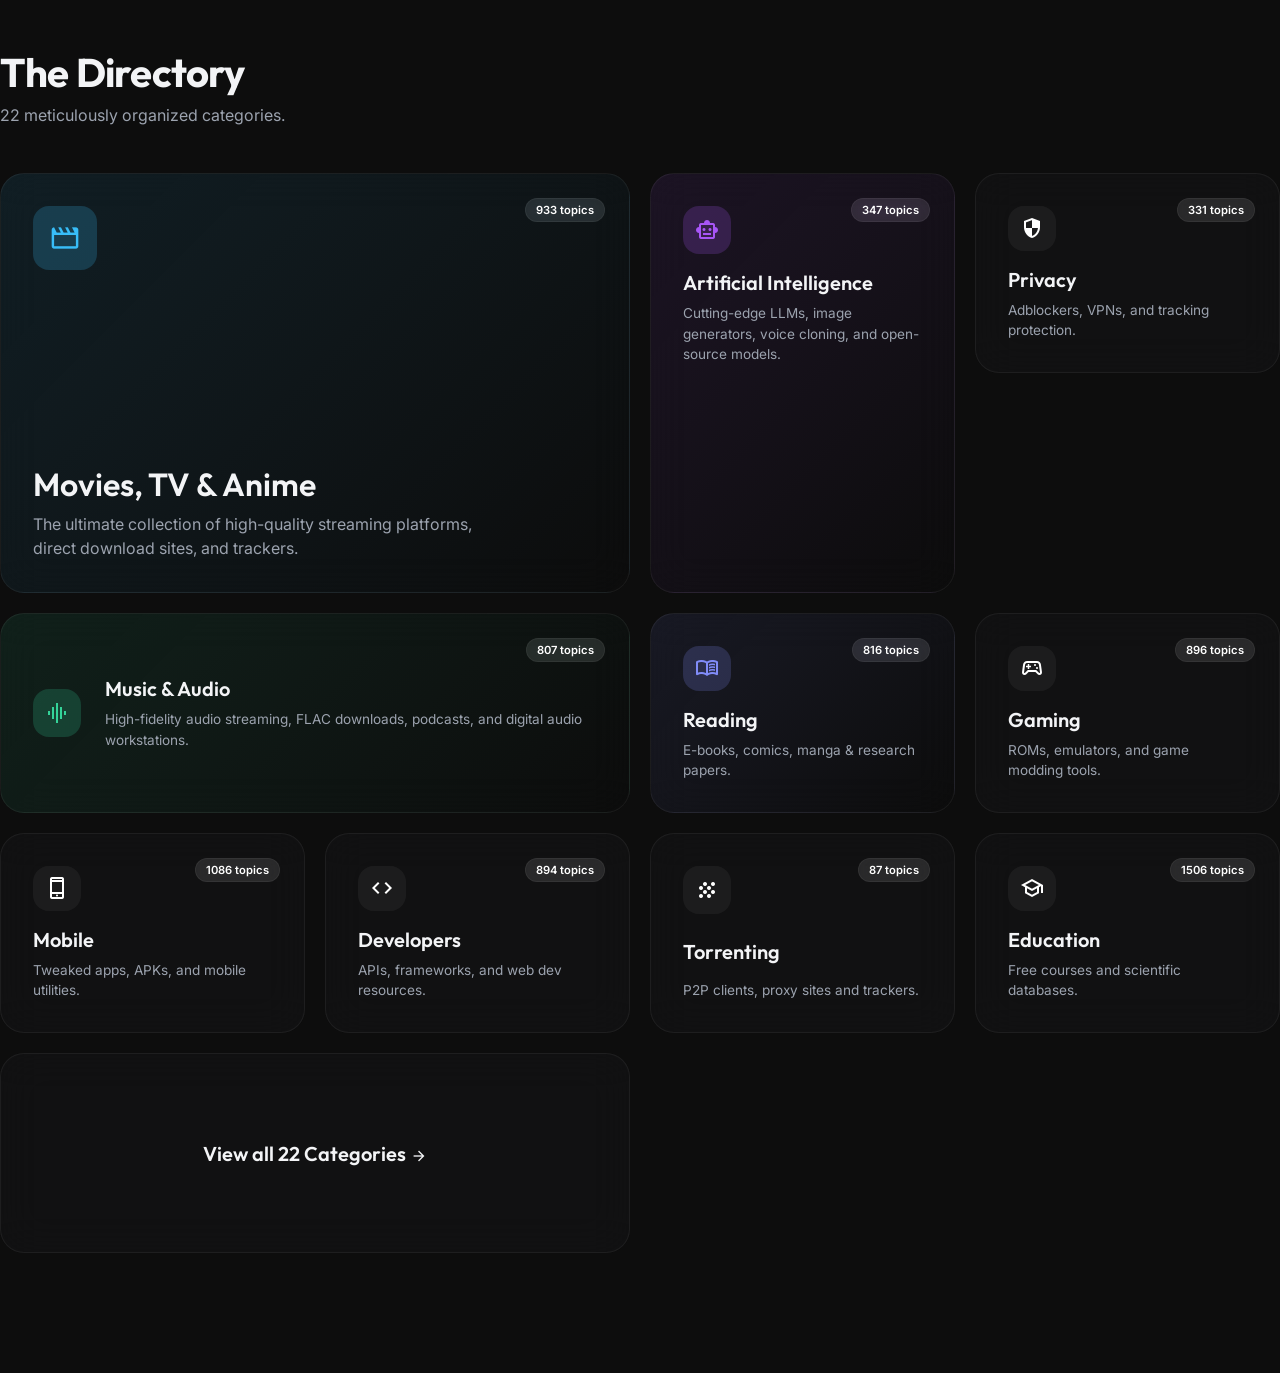
==== commit 03c6da02: "Remove light mode and toggle button from homepage" ====
--- a/public/dpal/home.html
+++ b/public/dpal/home.html
@@ -4,19 +4,7 @@
 
 
 
-    <script>
-        (function() {
-            const savedTheme = localStorage.getItem('dpal-theme');
-            if (savedTheme === 'light') {
-                document.documentElement.classList.remove('dark');
-            } else if (savedTheme === 'dark') {
-                document.documentElement.classList.add('dark');
-            } else {
-                // Default to dark
-                document.documentElement.classList.add('dark');
-            }
-        })();
-    </script>
+    
     
     <meta charset="utf-8"/>
     <meta content="width=device-width, initial-scale=1.0" name="viewport"/>
@@ -39,43 +27,6 @@
     
     <style>
 
-        /* Light Mode Overrides */
-        html:not(.dark) {
-            --bg: #ffffff;
-            --text: #111111;
-            --text-muted: #666666;
-            --surface: #f9f9f9;
-            --surface-hover: #f1f1f1;
-            --border: rgba(0,0,0,0.1);
-        }
-        html:not(.dark) body { background-color: var(--bg); color: var(--text); }
-        html:not(.dark) body::before {
-            background-image: linear-gradient(to right, rgba(0,0,0,0.04) 1px, transparent 1px), linear-gradient(to bottom, rgba(0,0,0,0.04) 1px, transparent 1px);
-        }
-        html:not(.dark) .nav { background: rgba(255, 255, 255, 0.8); border-bottom: 1px solid var(--border); }
-        html:not(.dark) .nav-logo { color: #111; }
-        html:not(.dark) .nav-btn { background: #111; color: #fff; }
-        html:not(.dark) .hero h1 { background: linear-gradient(180deg, #111 0%, #555 100%); -webkit-background-clip: text; -webkit-text-fill-color: transparent; }
-        html:not(.dark) .hero p { color: var(--text-muted); }
-        html:not(.dark) .hero-badge { background: rgba(0,0,0,0.05); }
-        html:not(.dark) .hero-badge span:last-child { color: #333; }
-        html:not(.dark) .search-bar { background: #fff; border: 1px solid var(--border); box-shadow: 0 10px 30px rgba(0,0,0,0.05); }
-        html:not(.dark) .search-bar:hover { background: #fafafa; border-color: rgba(0,0,0,0.2); }
-        html:not(.dark) .search-left .material-symbols-outlined { color: #111; }
-        html:not(.dark) .search-left input { color: #111; }
-        html:not(.dark) .search-kbd { background: #f0f0f0; color: #111; border: 1px solid #ddd; }
-        html:not(.dark) .bento-card { background: #fff; border: 1px solid var(--border); }
-        html:not(.dark) .bento-card:hover { border-color: rgba(0,0,0,0.2); background: #fafafa; }
-        html:not(.dark) .bento-card h3 { color: #111; }
-        html:not(.dark) .bento-card p { color: var(--text-muted); }
-        html:not(.dark) .topic-pill { background: rgba(0,0,0,0.05); color: #333; }
-        html:not(.dark) .new-chip { background: #fff; border: 1px solid var(--border); color: #111; }
-        html:not(.dark) .new-chip:hover { border-color: #10b981; background: rgba(16,185,129,0.05); }
-        html:not(.dark) .new-chip .count { background: rgba(0,0,0,0.05); color: #333; }
-        html:not(.dark) .flow-icon { color: #111; }
-        html:not(.dark) .flow-step h3 { color: #111; }
-        html:not(.dark) .newly-added-header h2 { color: #111; }
-        html:not(.dark) .newly-added-header p { color: var(--text-muted); }
         html:not(.dark) .cat-generic .icon-wrap { background: rgba(0,0,0,0.05); color: #111; }
 
 
@@ -599,10 +550,7 @@
         <div class="nav-inner">
             <a href="./home.html" class="nav-logo">DPAL.</a>
             <div style="flex: 1;"></div>
-            <button class="themeToggleBtn material-symbols-outlined hover:bg-surface-container transition-colors duration-200" 
-                    style="margin-right: 16px; background: transparent; border: 1px solid var(--outline); color: var(--on-bg); cursor: pointer; border-radius: 50%; width: 36px; height: 36px; display: grid; place-items: center; font-size: 20px;">
-                light_mode
-            </button>
+            
             <div style="display: flex; flex-direction: column; align-items: flex-end; margin-right: 16px;">
                 <span style="font-size: 10px; font-weight: 500; color: var(--text-muted); text-transform: uppercase; letter-spacing: 0.05em; margin-bottom: 2px;">Next Database Sync</span>
                 <div id="updateTimer" style="font-size: 12px; font-family: monospace; font-weight: 500; color: #10b981; background: rgba(16,185,129,0.1); padding: 2px 8px; border-radius: 4px; border: 1px solid rgba(16,185,129,0.2);">
@@ -905,22 +853,7 @@
     </script>
 
 
-    <!-- Theme Toggle Logic -->
-    <script>
-        document.querySelectorAll('.themeToggleBtn').forEach(btn => {
-            // Set initial icon
-            btn.textContent = document.documentElement.classList.contains('dark') ? 'light_mode' : 'dark_mode';
-            
-            btn.addEventListener('click', () => {
-                const isDark = document.documentElement.classList.toggle('dark');
-                localStorage.setItem('dpal-theme', isDark ? 'dark' : 'light');
-                
-                document.querySelectorAll('.themeToggleBtn').forEach(b => {
-                    b.textContent = isDark ? 'light_mode' : 'dark_mode';
-                });
-            });
-        });
-    </script>
+    
     
 
     <!-- Onboarding Modal -->
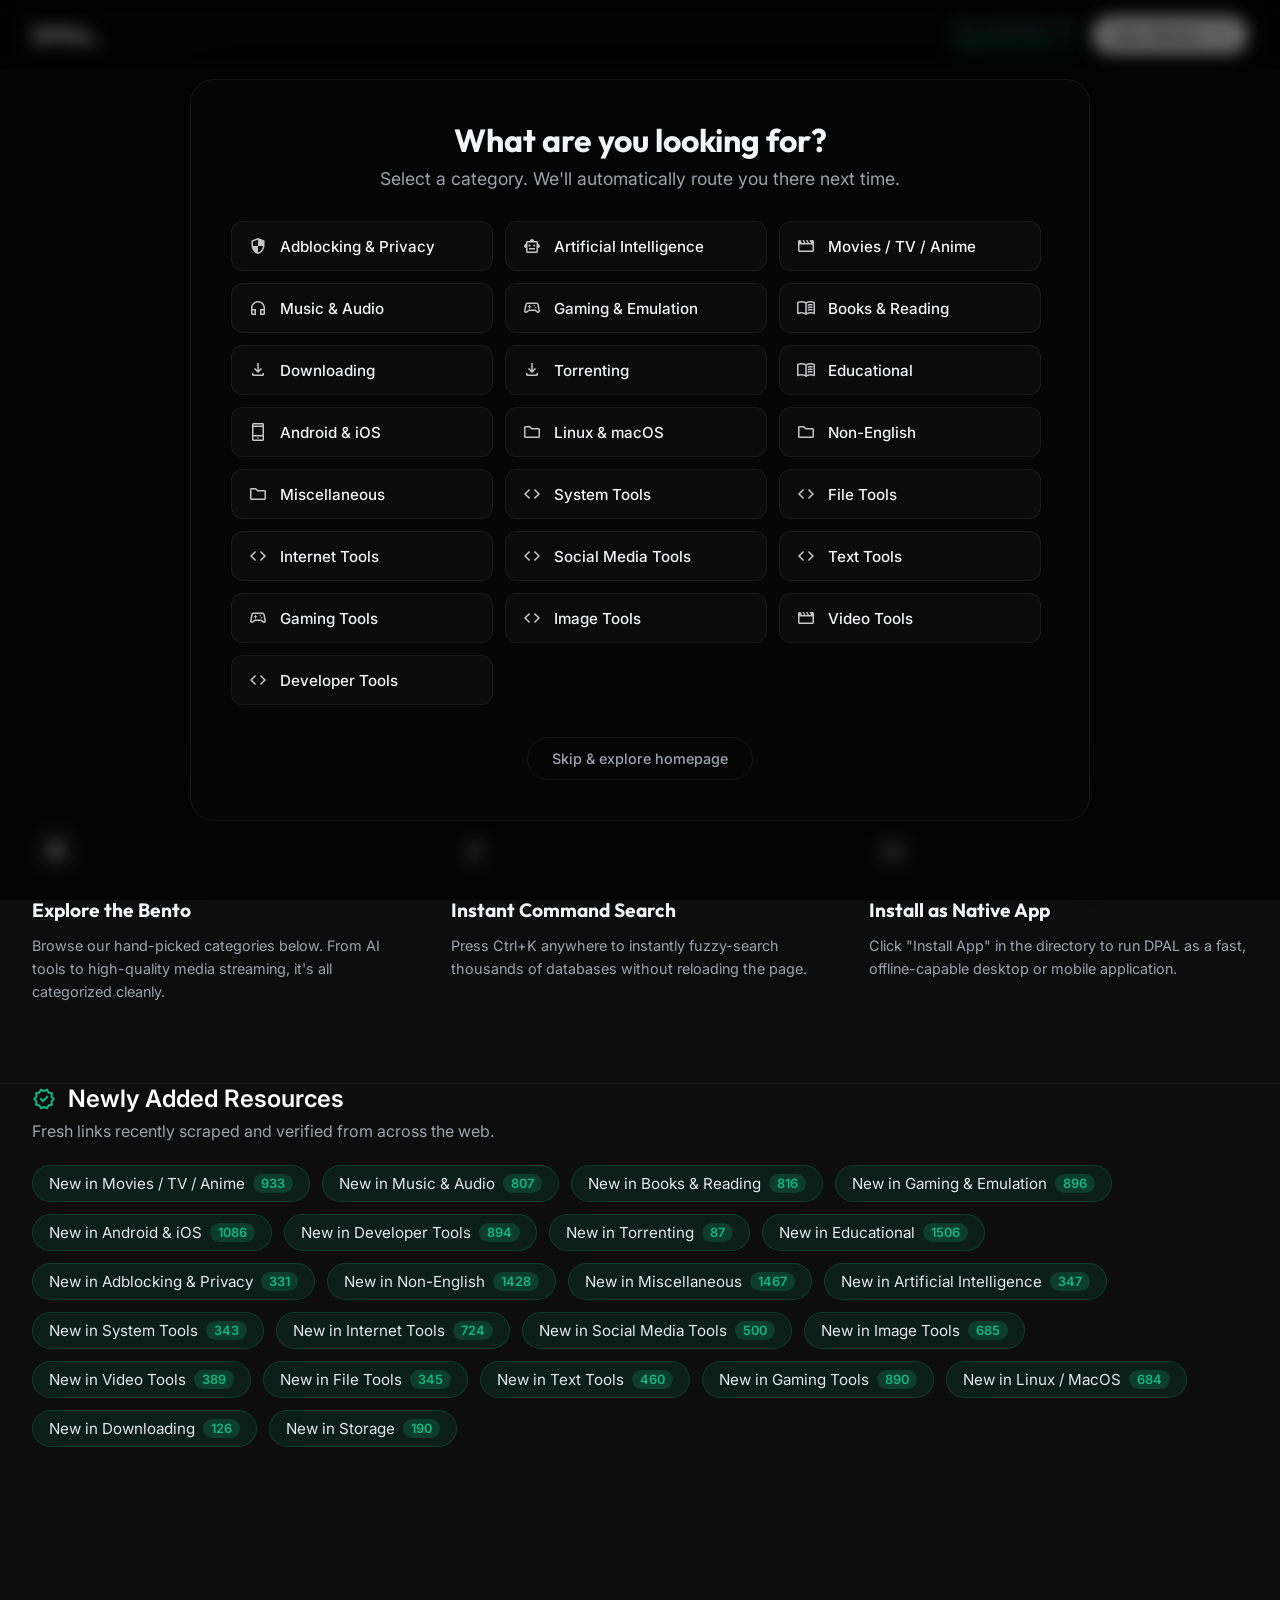
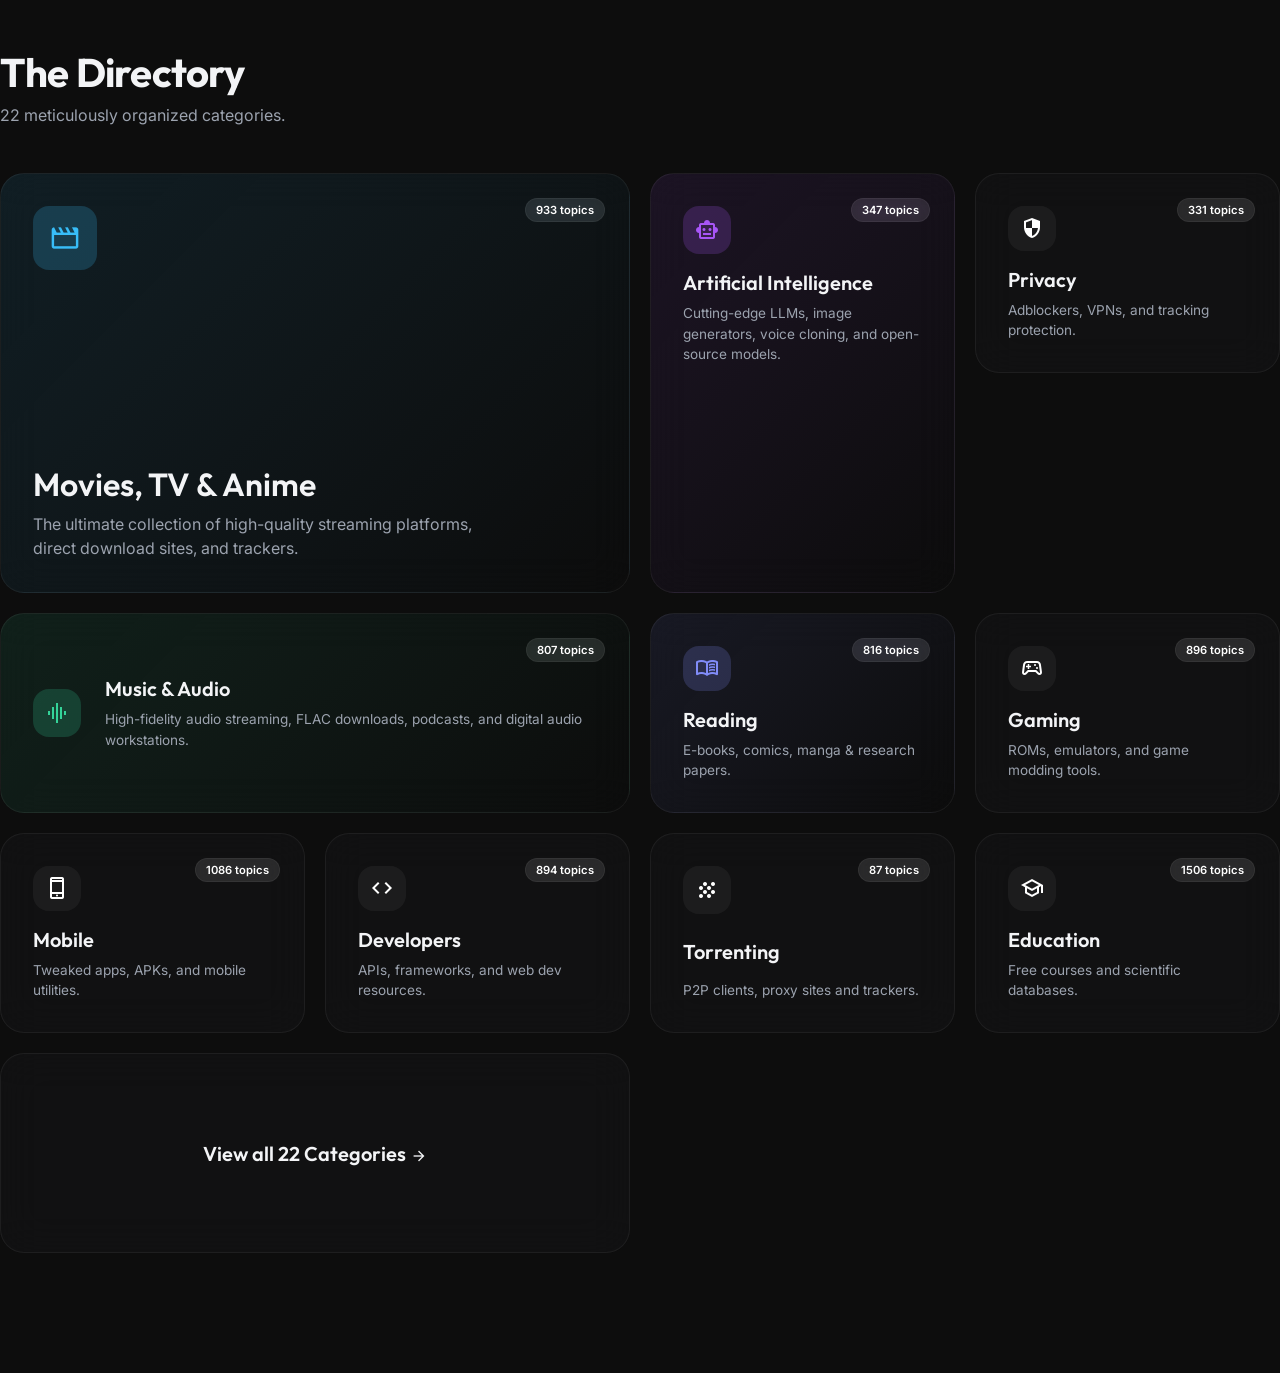
==== commit 6dc7db9d: "Improve homepage text contrast against background video" ====
--- a/public/dpal/home.html
+++ b/public/dpal/home.html
@@ -485,12 +485,12 @@
         style="position: fixed; top: 0; right: 0; bottom: 0; left: 0; width: 100%; height: 100%; object-fit: cover; z-index: -2; pointer-events: none; opacity: 0; transition: opacity 900ms ease;">
         <source src="https://d8j0ntlcm91z4.cloudfront.net/user_38xzZboKViGWJOttwIXH07lWA1P/hf_20260319_055001_8e16d972-3b2b-441c-86ad-2901a54682f9.mp4" type="video/mp4">
     </video>
-    <div id="bg-gradient-overlay" style="position: fixed; top: 0; right: 0; bottom: 0; left: 0; z-index: -1; pointer-events: none; background:linear-gradient(to bottom, rgba(10,10,12,0.2), rgba(10,10,12,0.35)); transition: opacity 300ms ease;"></div>
+    <div id="bg-gradient-overlay" style="position: fixed; top: 0; right: 0; bottom: 0; left: 0; z-index: -1; pointer-events: none; background:linear-gradient(to bottom, rgba(10,10,12,0.7), rgba(10,10,12,0.9)); transition: opacity 300ms ease;"></div>
     <script>
     (function(){
       const v = document.getElementById('bg-video');
       if (!v) return;
-      const BASE_OPACITY = 0.85;
+      const BASE_OPACITY = 0.45;
       const FADE_WINDOW = 0.8;
       let lastTime = 0;
       v.playbackRate = 1;
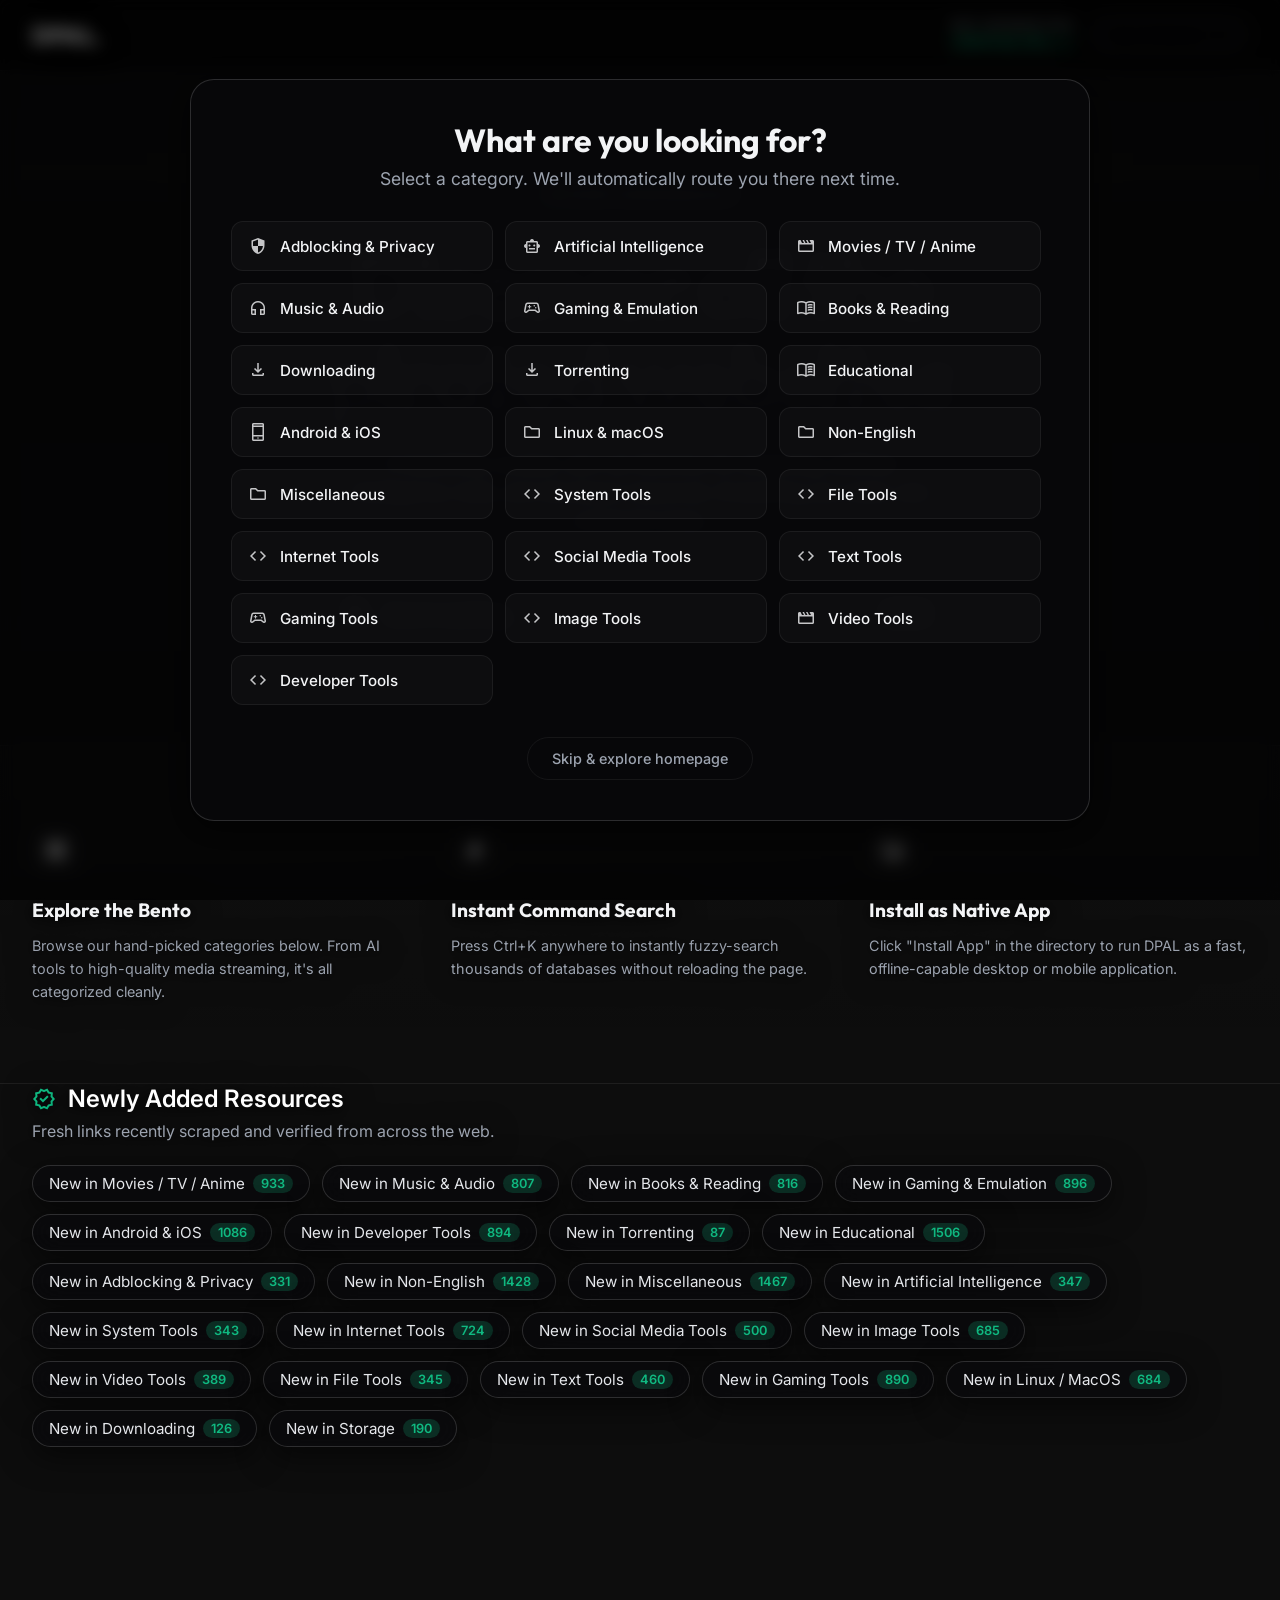
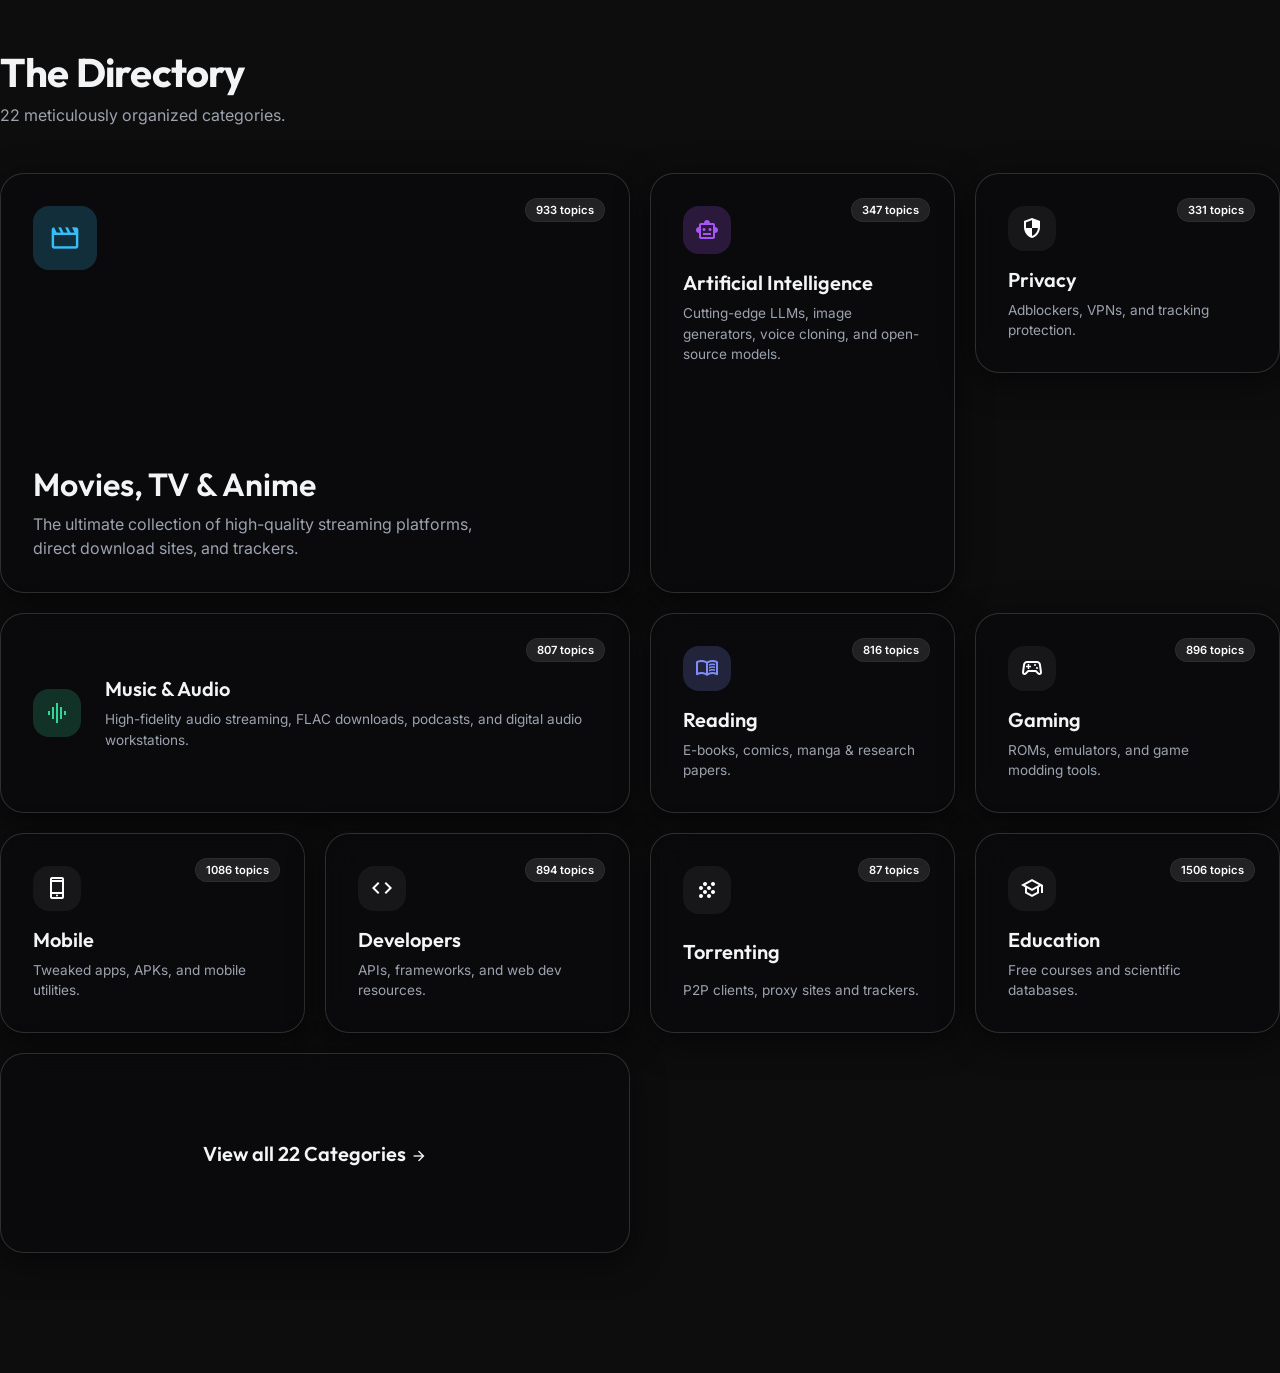
==== commit 75aa6967: "Add glassmorphism and text shadows to homepage" ====
--- a/public/dpal/home.html
+++ b/public/dpal/home.html
@@ -476,6 +476,25 @@
             .bento-wide .icon-wrap { margin-bottom: 16px; margin-right: 0; }
             .bento-card { min-height: 200px; }
         }
+    
+        /* High Contrast Enhancements for Bright Video */
+        .hero h1, .hero p, .flow-step h3, .flow-step p, .newly-added-header h2, .newly-added-header p, .nav-logo {
+            text-shadow: 0 4px 32px rgba(0,0,0,0.9), 0 2px 12px rgba(0,0,0,0.9);
+        }
+        
+        .search-bar, .new-chip, .bento-card, .cat-generic, .hero-badge, .nav-btn, .onboarding-content {
+            backdrop-filter: blur(16px) !important;
+            -webkit-backdrop-filter: blur(16px) !important;
+            background: rgba(10, 10, 12, 0.75) !important;
+            box-shadow: 0 8px 32px rgba(0,0,0,0.6) !important;
+            border: 1px solid rgba(255,255,255,0.15) !important;
+        }
+        
+        .new-chip:hover, .bento-card:hover, .search-bar:hover, .cat-generic:hover {
+            background: rgba(20, 20, 24, 0.85) !important;
+            border-color: rgba(255,255,255,0.3) !important;
+        }
+
     </style>
 </head>
 <body>
@@ -485,12 +504,12 @@
         style="position: fixed; top: 0; right: 0; bottom: 0; left: 0; width: 100%; height: 100%; object-fit: cover; z-index: -2; pointer-events: none; opacity: 0; transition: opacity 900ms ease;">
         <source src="https://d8j0ntlcm91z4.cloudfront.net/user_38xzZboKViGWJOttwIXH07lWA1P/hf_20260319_055001_8e16d972-3b2b-441c-86ad-2901a54682f9.mp4" type="video/mp4">
     </video>
-    <div id="bg-gradient-overlay" style="position: fixed; top: 0; right: 0; bottom: 0; left: 0; z-index: -1; pointer-events: none; background:linear-gradient(to bottom, rgba(10,10,12,0.7), rgba(10,10,12,0.9)); transition: opacity 300ms ease;"></div>
+    <div id="bg-gradient-overlay" style="position: fixed; top: 0; right: 0; bottom: 0; left: 0; z-index: -1; pointer-events: none; background:linear-gradient(to bottom, rgba(10,10,12,0.2), rgba(10,10,12,0.35)); transition: opacity 300ms ease;"></div>
     <script>
     (function(){
       const v = document.getElementById('bg-video');
       if (!v) return;
-      const BASE_OPACITY = 0.45;
+      const BASE_OPACITY = 0.85;
       const FADE_WINDOW = 0.8;
       let lastTime = 0;
       v.playbackRate = 1;
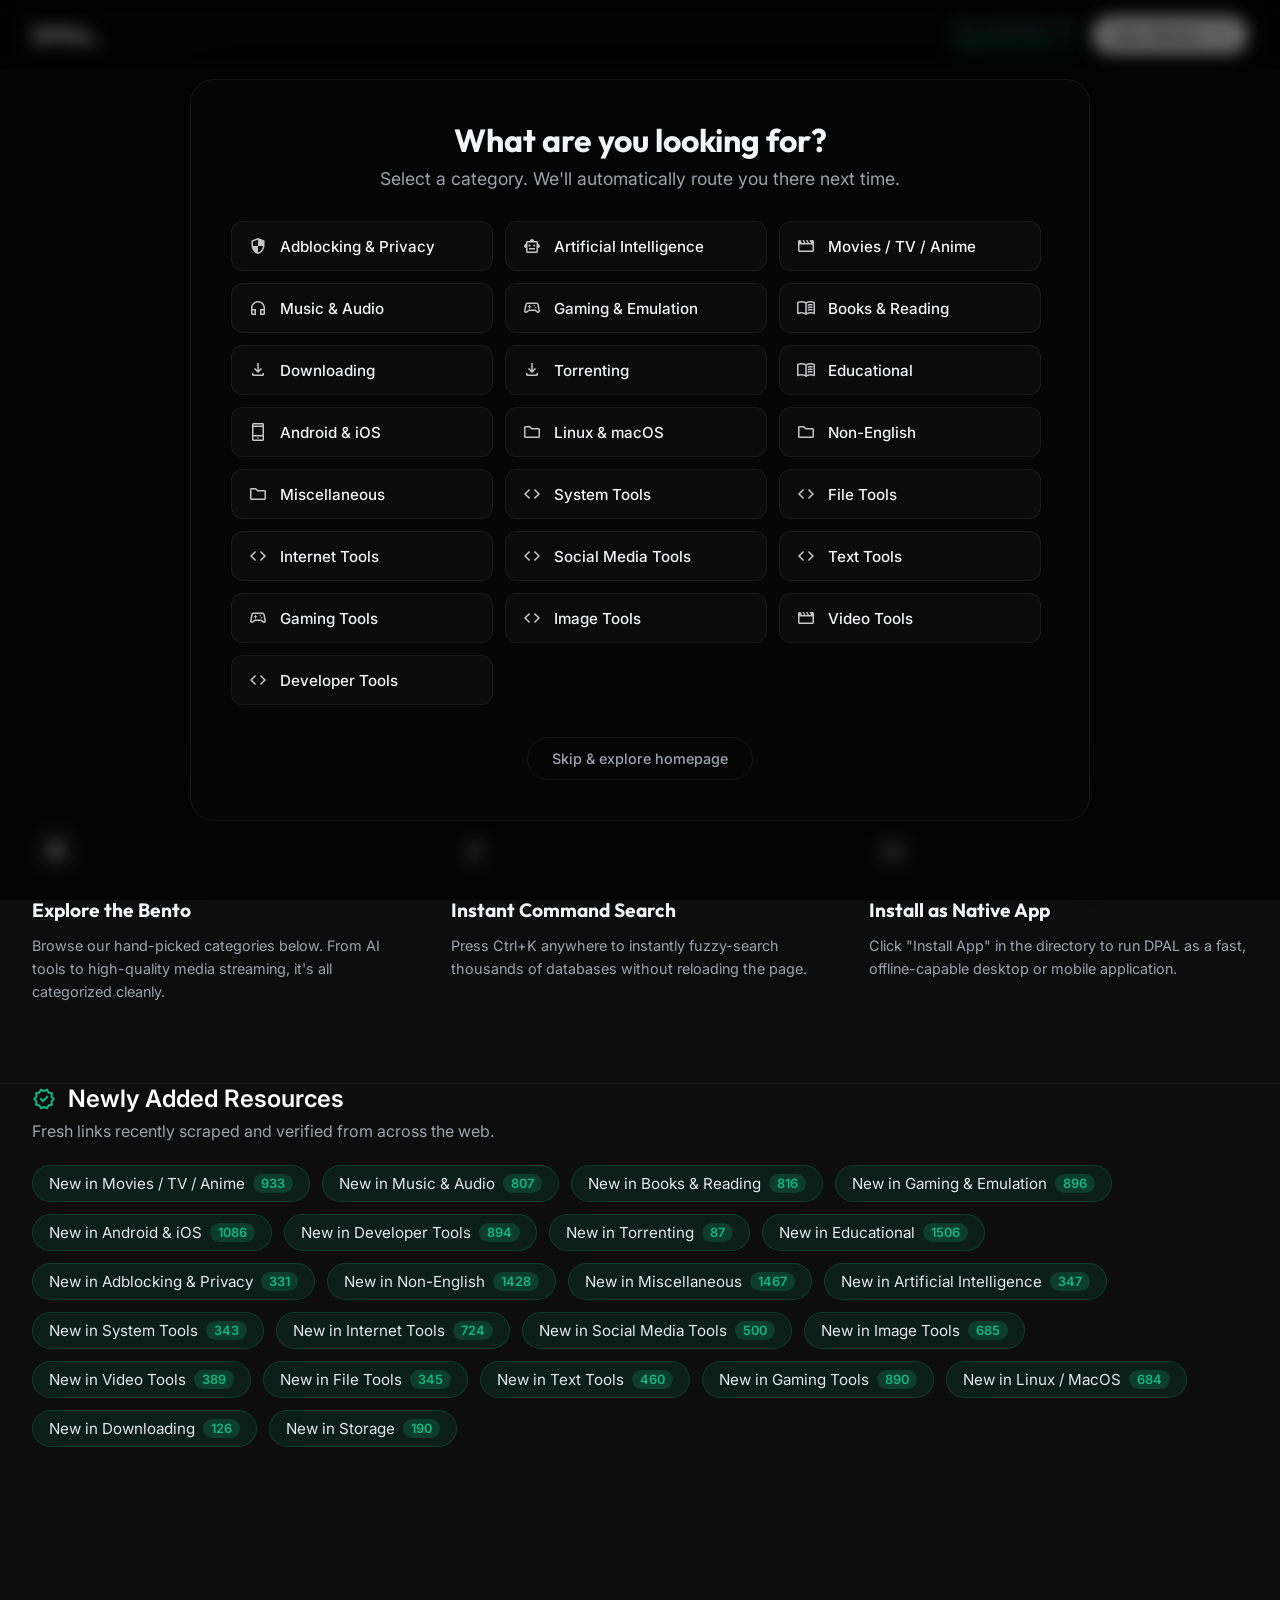
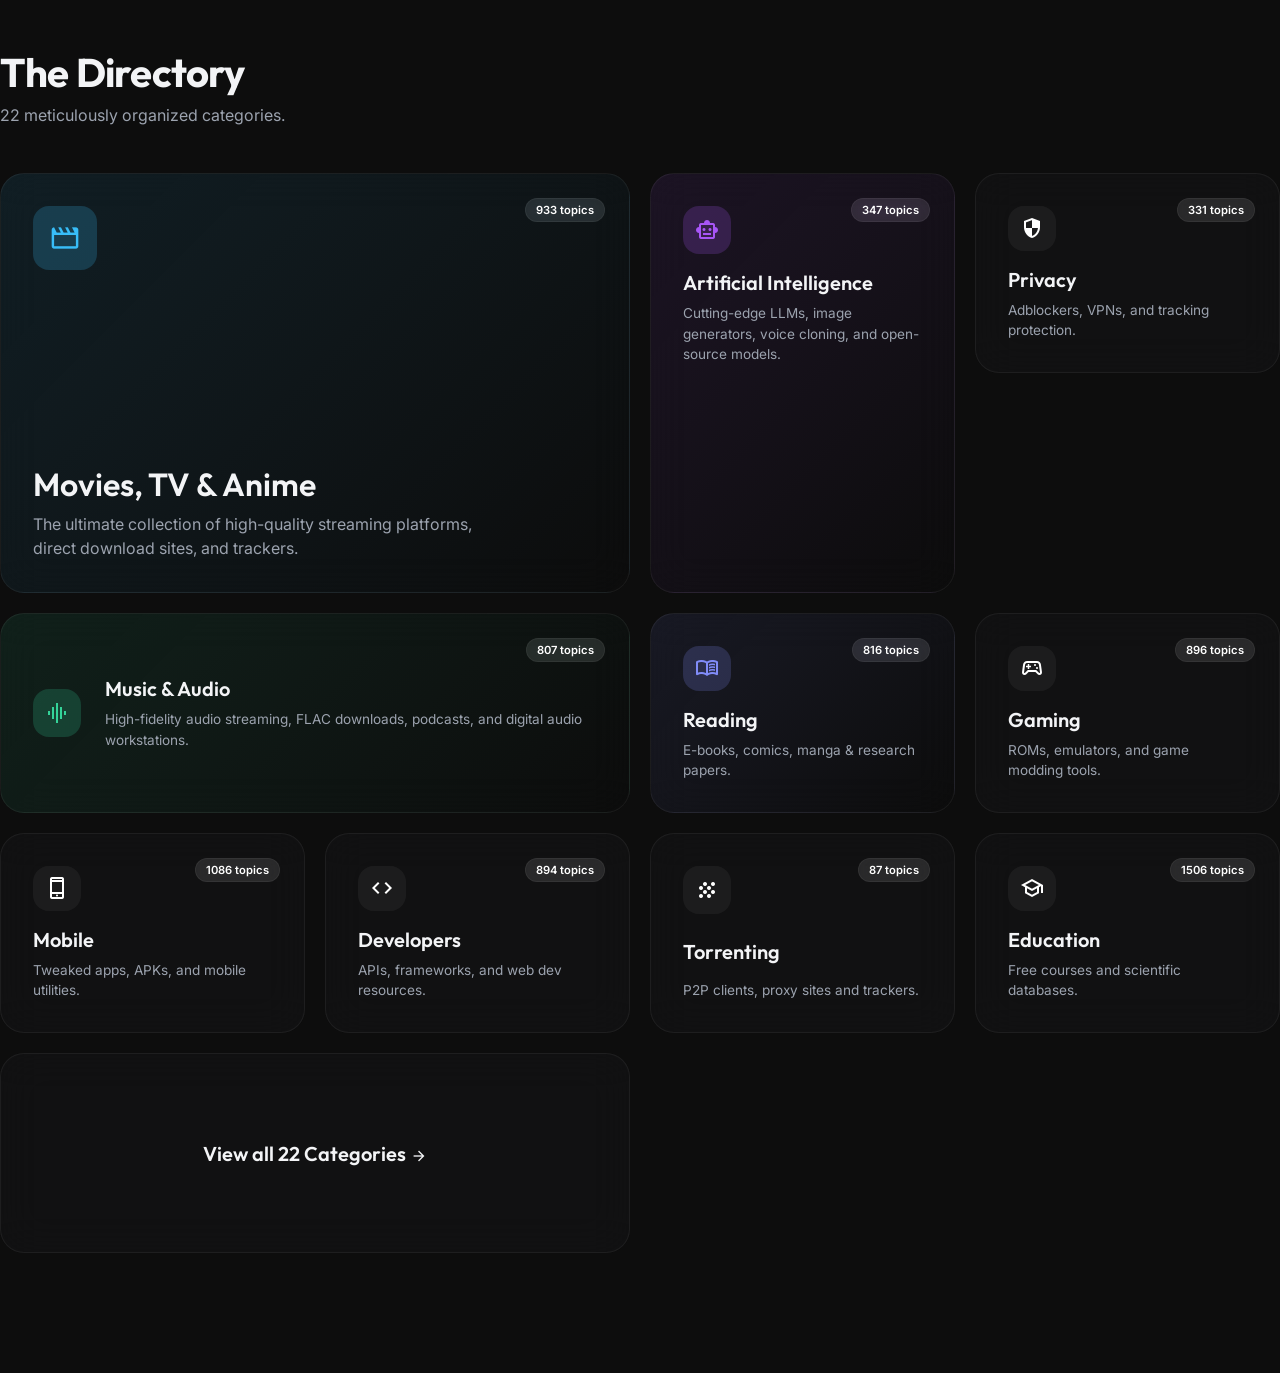
==== commit c0bffbc1: "Revert glassmorphism and restore darkened video background" ====
--- a/public/dpal/home.html
+++ b/public/dpal/home.html
@@ -476,25 +476,6 @@
             .bento-wide .icon-wrap { margin-bottom: 16px; margin-right: 0; }
             .bento-card { min-height: 200px; }
         }
-    
-        /* High Contrast Enhancements for Bright Video */
-        .hero h1, .hero p, .flow-step h3, .flow-step p, .newly-added-header h2, .newly-added-header p, .nav-logo {
-            text-shadow: 0 4px 32px rgba(0,0,0,0.9), 0 2px 12px rgba(0,0,0,0.9);
-        }
-        
-        .search-bar, .new-chip, .bento-card, .cat-generic, .hero-badge, .nav-btn, .onboarding-content {
-            backdrop-filter: blur(16px) !important;
-            -webkit-backdrop-filter: blur(16px) !important;
-            background: rgba(10, 10, 12, 0.75) !important;
-            box-shadow: 0 8px 32px rgba(0,0,0,0.6) !important;
-            border: 1px solid rgba(255,255,255,0.15) !important;
-        }
-        
-        .new-chip:hover, .bento-card:hover, .search-bar:hover, .cat-generic:hover {
-            background: rgba(20, 20, 24, 0.85) !important;
-            border-color: rgba(255,255,255,0.3) !important;
-        }
-
     </style>
 </head>
 <body>
@@ -504,12 +485,12 @@
         style="position: fixed; top: 0; right: 0; bottom: 0; left: 0; width: 100%; height: 100%; object-fit: cover; z-index: -2; pointer-events: none; opacity: 0; transition: opacity 900ms ease;">
         <source src="https://d8j0ntlcm91z4.cloudfront.net/user_38xzZboKViGWJOttwIXH07lWA1P/hf_20260319_055001_8e16d972-3b2b-441c-86ad-2901a54682f9.mp4" type="video/mp4">
     </video>
-    <div id="bg-gradient-overlay" style="position: fixed; top: 0; right: 0; bottom: 0; left: 0; z-index: -1; pointer-events: none; background:linear-gradient(to bottom, rgba(10,10,12,0.2), rgba(10,10,12,0.35)); transition: opacity 300ms ease;"></div>
+    <div id="bg-gradient-overlay" style="position: fixed; top: 0; right: 0; bottom: 0; left: 0; z-index: -1; pointer-events: none; background:linear-gradient(to bottom, rgba(10,10,12,0.7), rgba(10,10,12,0.9)); transition: opacity 300ms ease;"></div>
     <script>
     (function(){
       const v = document.getElementById('bg-video');
       if (!v) return;
-      const BASE_OPACITY = 0.85;
+      const BASE_OPACITY = 0.45;
       const FADE_WINDOW = 0.8;
       let lastTime = 0;
       v.playbackRate = 1;
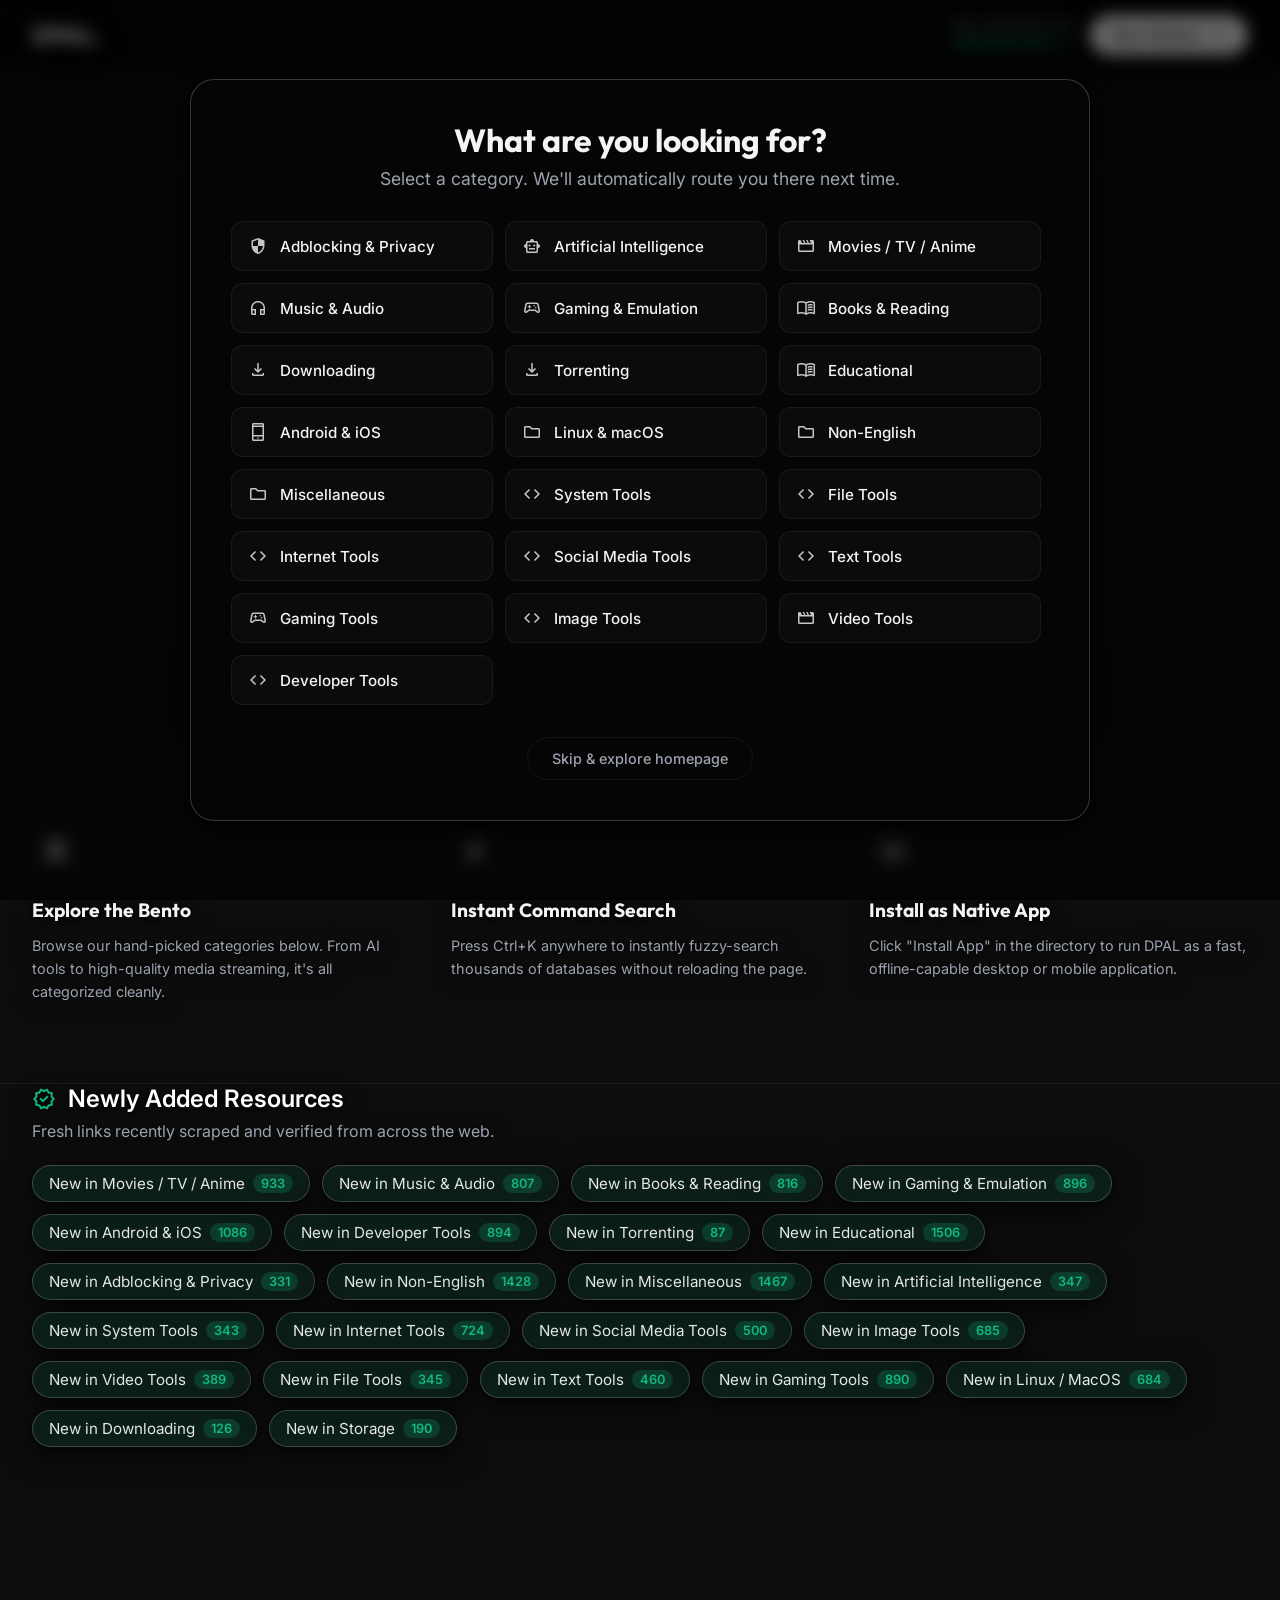
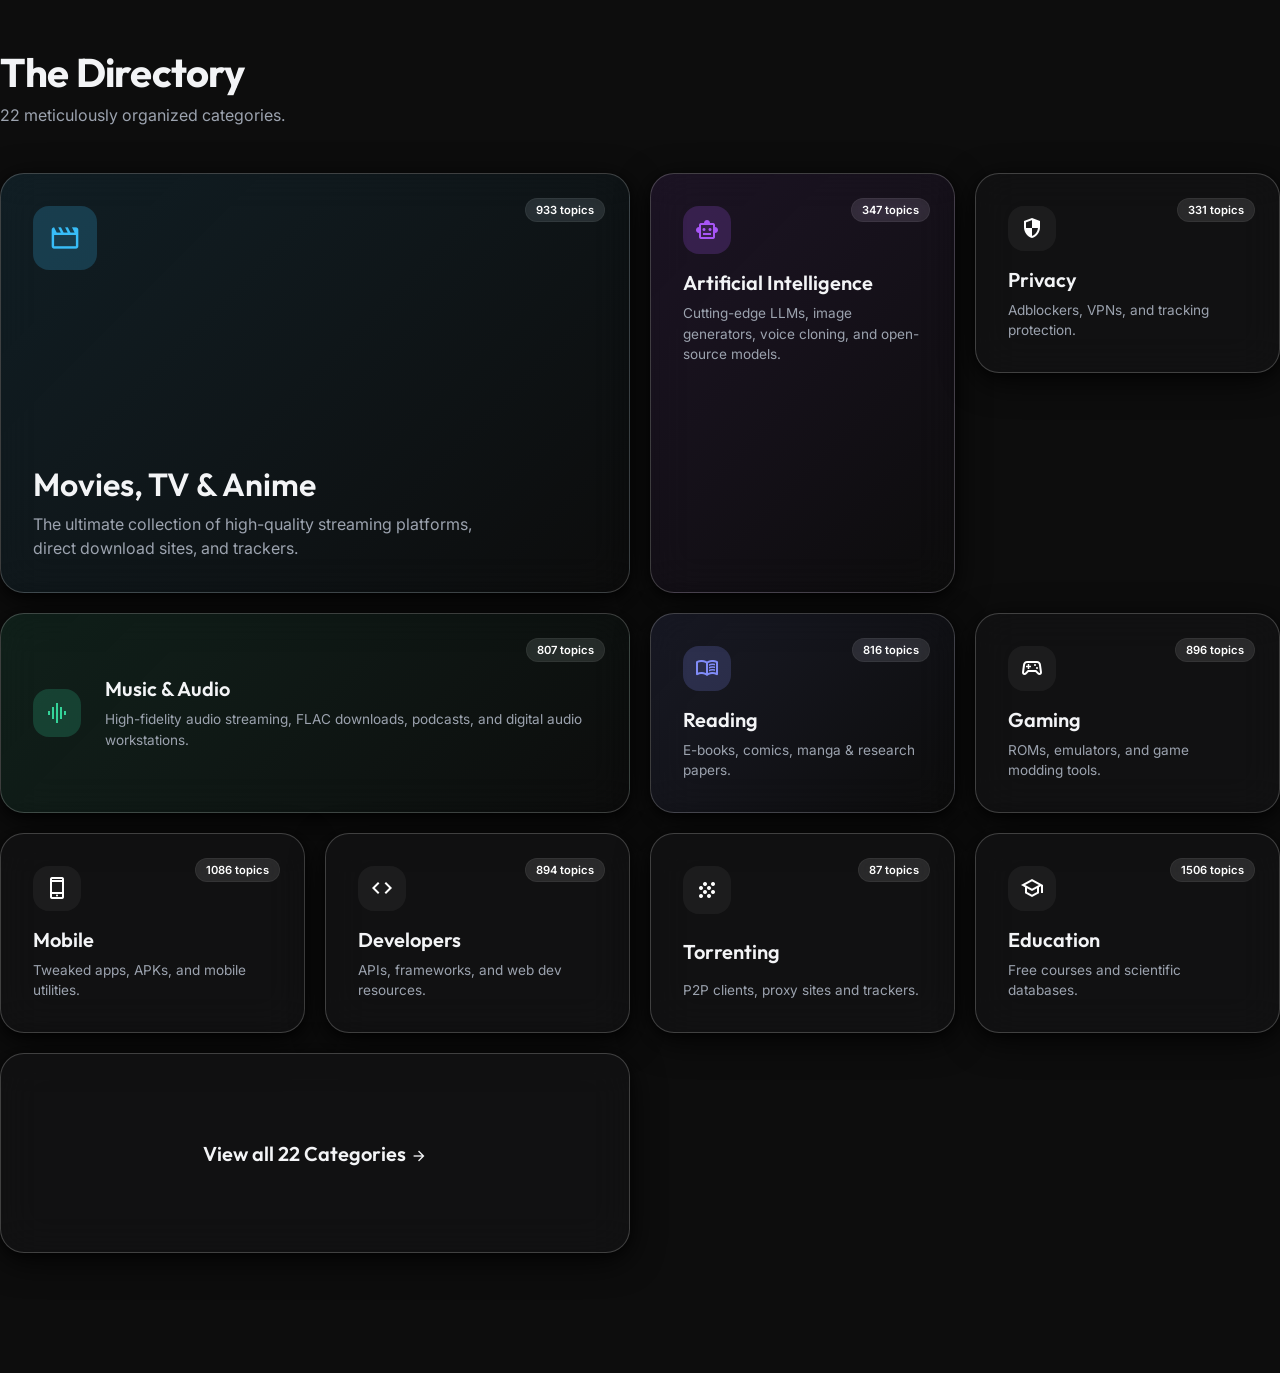
==== commit ef582536: "Make video bright again but add shadows to text" ====
--- a/public/dpal/home.html
+++ b/public/dpal/home.html
@@ -485,12 +485,12 @@
         style="position: fixed; top: 0; right: 0; bottom: 0; left: 0; width: 100%; height: 100%; object-fit: cover; z-index: -2; pointer-events: none; opacity: 0; transition: opacity 900ms ease;">
         <source src="https://d8j0ntlcm91z4.cloudfront.net/user_38xzZboKViGWJOttwIXH07lWA1P/hf_20260319_055001_8e16d972-3b2b-441c-86ad-2901a54682f9.mp4" type="video/mp4">
     </video>
-    <div id="bg-gradient-overlay" style="position: fixed; top: 0; right: 0; bottom: 0; left: 0; z-index: -1; pointer-events: none; background:linear-gradient(to bottom, rgba(10,10,12,0.7), rgba(10,10,12,0.9)); transition: opacity 300ms ease;"></div>
+    <div id="bg-gradient-overlay" style="position: fixed; top: 0; right: 0; bottom: 0; left: 0; z-index: -1; pointer-events: none; background:linear-gradient(to bottom, rgba(10,10,12,0.2), rgba(10,10,12,0.35)); transition: opacity 300ms ease;"></div>
     <script>
     (function(){
       const v = document.getElementById('bg-video');
       if (!v) return;
-      const BASE_OPACITY = 0.45;
+      const BASE_OPACITY = 0.85;
       const FADE_WINDOW = 0.8;
       let lastTime = 0;
       v.playbackRate = 1;
@@ -886,6 +886,15 @@
         .onboarding-grid::-webkit-scrollbar { width: 6px; }
         .onboarding-grid::-webkit-scrollbar-track { background: transparent; }
         .onboarding-grid::-webkit-scrollbar-thumb { background: rgba(128,128,128,0.2); border-radius: 10px; }
+        
+        /* Contrast shadows for bright video */
+        .hero h1, .hero p, .flow-step h3, .flow-step p, .newly-added-header h2, .newly-added-header p, .nav-logo {
+            text-shadow: 0 4px 24px rgba(0,0,0,1), 0 2px 8px rgba(0,0,0,0.8), 0 0 4px rgba(0,0,0,0.5);
+        }
+        .search-bar, .new-chip, .bento-card, .cat-generic, .hero-badge, .nav-btn, .onboarding-content {
+            box-shadow: 0 8px 32px rgba(0,0,0,0.8), 0 2px 8px rgba(0,0,0,0.4) !important;
+            border: 1px solid rgba(255,255,255,0.2) !important;
+        }
     </style>
     <div id="onboardingModal" style="display: none; opacity: 0; position: fixed; top: 0; left: 0; width: 100%; height: 100%; z-index: 100; align-items: center; justify-content: center; background: rgba(0,0,0,0.6); backdrop-filter: blur(8px); transition: opacity 0.3s ease;">
         <div class="onboarding-content" style="background: var(--bg); border: 1px solid var(--border); border-radius: 24px; padding: 40px; max-width: 900px; width: 90%; max-height: 90vh; box-shadow: 0 24px 64px rgba(0,0,0,0.4); text-align: center; position: relative; display: flex; flex-direction: column;">
